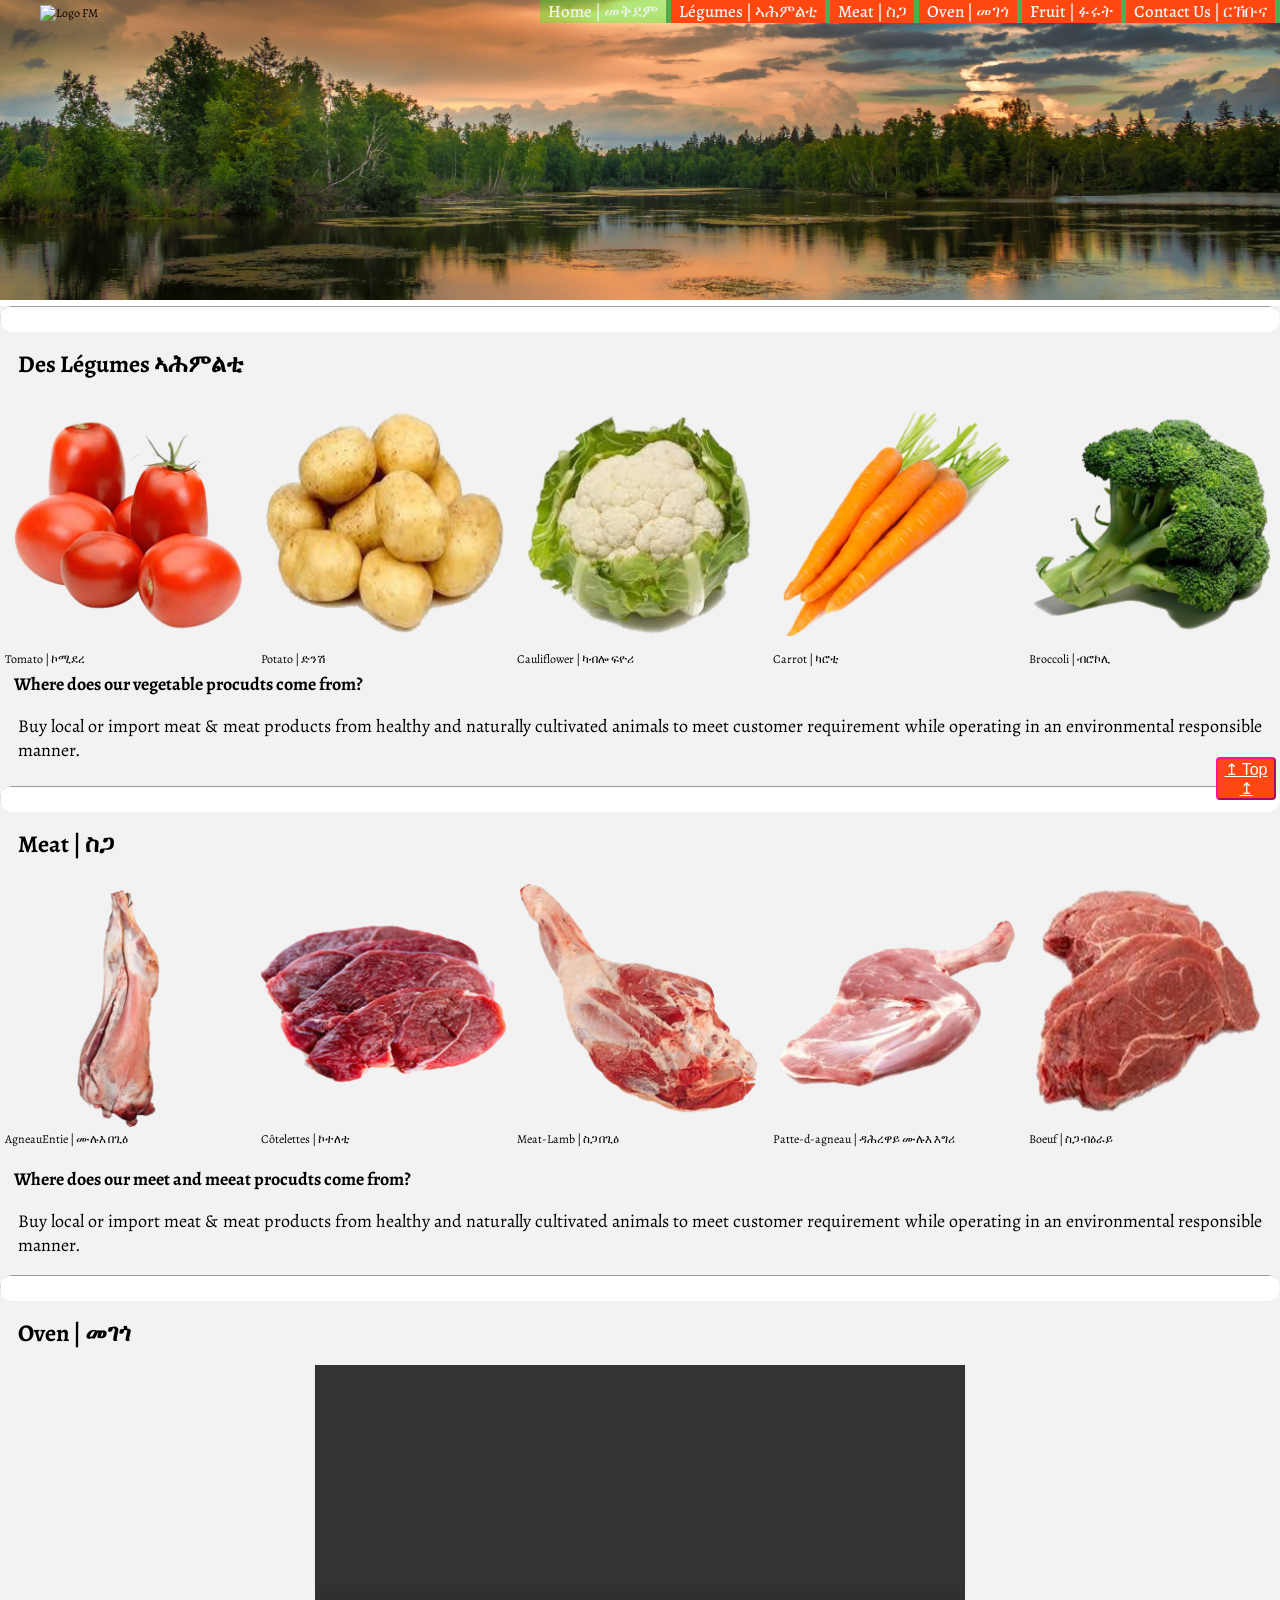
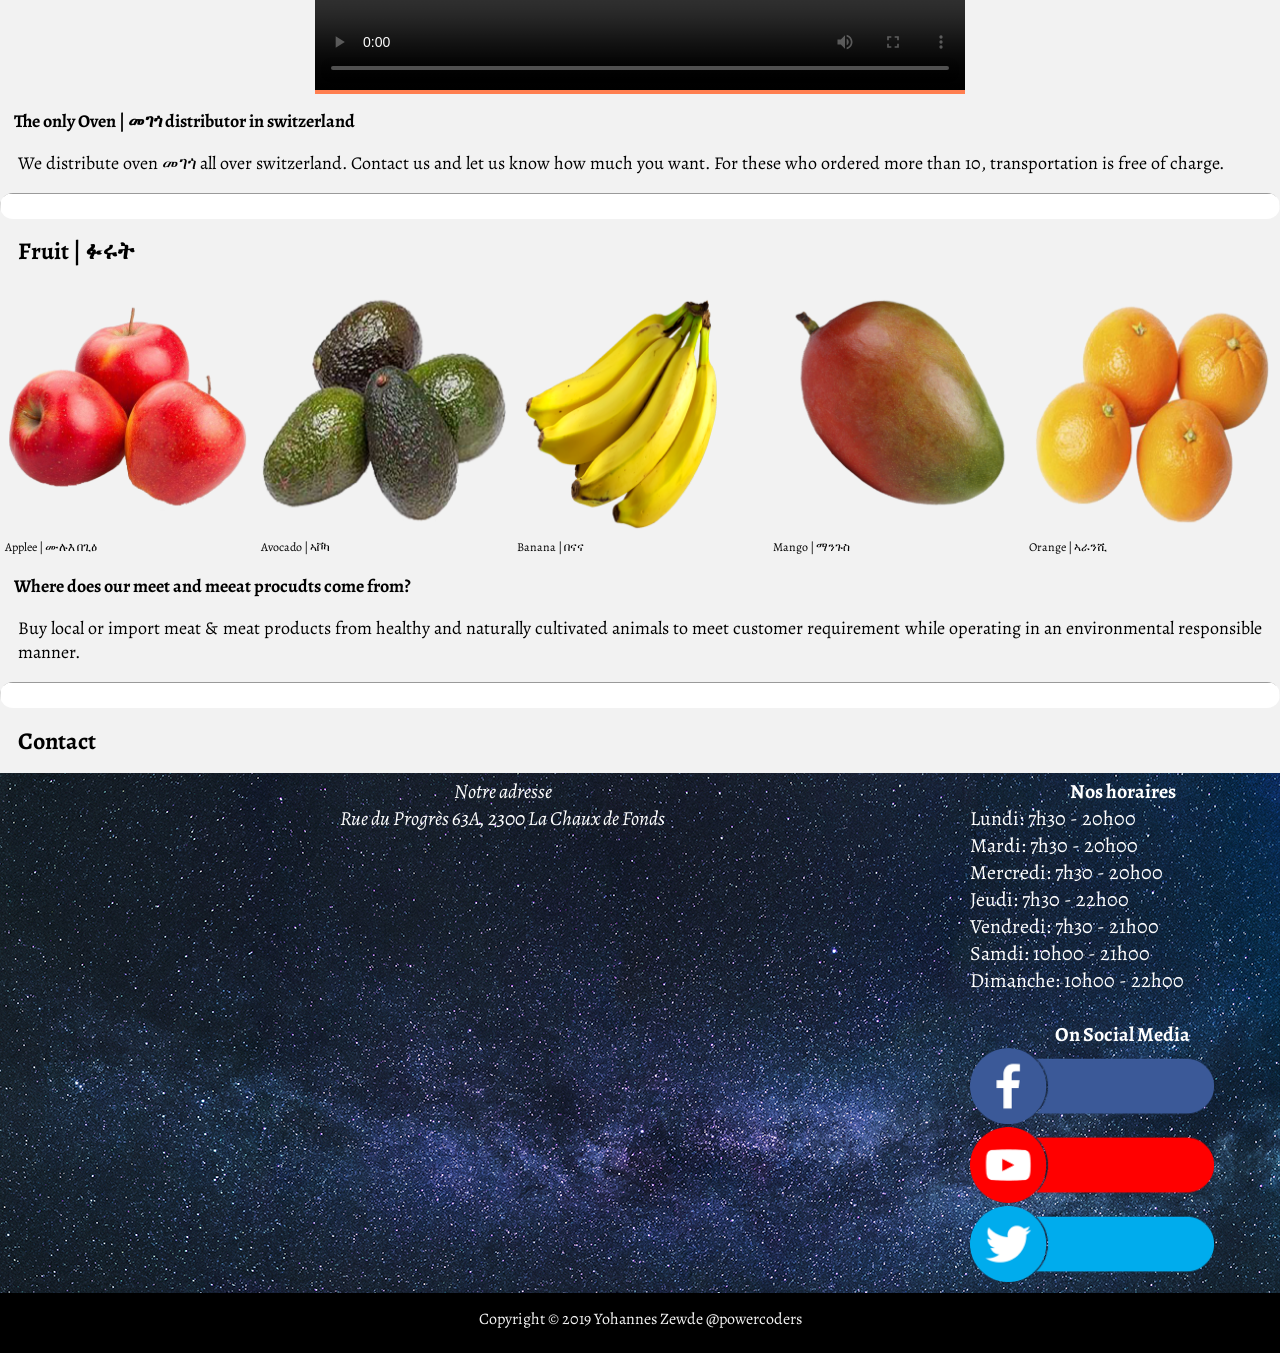
==== index.html @ ab92b8e8 "Initial commit" ====
<!DOCTYPE html>
<html lang="en">

<head>
  <meta charset="UTF-8">
  <meta name="viewport" content="width=device-width, initial-scale=1.0">
  
  <link rel="apple-touch-icon" sizes="180x180" href="favicons/apple-touch-icon.png">
  <link rel="icon" type="image/png" sizes="32x32" href="favicons/favicon-32x32.png">
  <link rel="icon" type="image/png" sizes="16x16" href="favicons/favicon-16x16.png">
  <link rel="manifest" href="favicons/site.webmanifest">
  <link rel="mask-icon" href="favicons/safari-pinned-tab.svg" color="#5bbad5">
  <link rel="shortcut icon" href="favicons/favicon.ico">
  <meta name="msapplication-TileColor" content="#2d89ef">
  <meta name="msapplication-config" content="favicons/browserconfig.xml">
  <meta name="theme-color" content="#ffffff">
  
  <link href="https://fonts.googleapis.com/css?family=Alegreya:400,400i,900,900i&display=swap" rel="stylesheet">
  <meta name="viewport" content="width=device-width, initial-scale=1">
  <link rel="stylesheet" href="style.css">
  <title>Family Supermarket</title>
</head>

<body>
    <header>
      <Menu class="topnav" style="margin-top: 0px;">
        <!-- logo goes here -->
        <img src="logo/fsm-logo_5x5.png" alt="Logo FM" style="padding-top: 5px; padding-right: 100px;">
        <!-- Menu goes here -->
        <a href="#Contact">Contact Us | ርኸቡና</a>
        <a href="#Fruit">Fruit | ፉሩት</a>
        <a href="#Oven">Oven | መገጎ</a>
        <a href="#Meat">Meat | ስጋ</a>
        <a href="#DesLegumes">Légumes | ኣሕምልቲ</a>
        <a href="#" style="background-color:hsla(120,100%,50%,0.3);">Home | መቅደም</a>
      </Menu>
    </header>

    <main>
     <!-- first row goes here  -->
        <a name="DesLegumes"><hr></a>
        <h1>Des Légumes ኣሕምልቲ</h1>
        <div class="row_img">
          <div class="column_img">
            <img src="images/Row 1/Tomato.png" alt="Tomato" style="width:100%">
            <imgcaption>Tomato | ኮሚደረ</imgcaption>
          </div>
          <div class="column_img">
            <img src="images/Row 1/Potato.png" alt="Potato" style="width:100%">
            <imgcaption>Potato | ድንሽ</imgcaption>
          </div>
          <div class="column_img">
            <img src="images/Row 1/Cauliflower.png" alt="Cauliflower" style="width:100%">
            <imgcaption>Cauliflower | ካብሎ ፍዮሪ</imgcaption>
          </div>
          <div class="column_img">
            <img src="images/Row 1/Carrot.png" alt="Carrot" style="width:100%">
            <imgcaption>Carrot | ካሮቲ</imgcaption>
          </div>
          <div class="column_img">
            <img src="images/Row 1/Broccoli.png" alt="Broccoli" style="width:100%">
            <imgcaption>Broccoli | ብሮኮሊ </imgcaption>
          </div>
          <h2>Where does our vegetable procudts come from?</h2>
          <p>
            Buy local or import meat & meat products from healthy and naturally cultivated animals to meet customer
            requirement while operating in an environmental responsible manner.
          </p>
        </div>


        <a name="Meat"><hr></a>
        <h1> Meat | ስጋ</h1>
        <div class="row_img">
          <div class="column_img" style="border-image: 30 round">
            <img src="images/Row2/AgneauEntier.png" alt="AgneauEntier" style="width:100%">
            <imgcaption>AgneauEntie | ሙሉእ በጊዕ</imgcaption>
          </div>
          <div class="column_img">
            <img src="images/Row2/Côtelettes d'agneau.png" alt="Côtelettes" style="width:100%">
            <imgcaption>Côtelettes | ኮተለቲ</imgcaption>
          </div>
          <div class="column_img">
            <img src="images/Row2/Meat-Lamb.png" alt="Meat-Lamb" style="width:100%">
            <imgcaption>Meat-Lamb | ስጋ በጊዕ</imgcaption>
          </div>
          <div class="column_img">
            <img src="images/Row2/Patte-d-agneau.png" alt="Patte-d-agneau" style="width:100%">
            <imgcaption style="text-align: center">Patte-d-agneau | ዳሕረዋይ ሙሉእ እግሪ</imgcaption>
          </div>
          <div class="column_img">
            <img src="images/Row2/Viande de boeuf.png" alt="Viande de boeuf" style="width:100%">
            <imgcaption>Boeuf | ስጋ ብዕራይ</imgcaption>
          </div>
        </div>
        <h2>Where does our meet and meeat procudts come from?</h2>
        <p>
          Buy local or import meat & meat products from healthy and naturally cultivated animals to 
          meet customer requirement while operating in an environmental responsible manner.
        </p>
        <a name="Oven"><hr></a>
<!-- New Row for Oven -->
        <h1> Oven | መገጎ</h1>
        <div class="row_img, center" style="background-color: coral">
          <video controls="controls" style="width: 100%">
            <source src="family-supermarket-1.mp4" type="video/mp4">
            Your browser does not support HTML5 video.
          </video>
        </div>
        <h2>The only Oven | መገጎ distributor in switzerland</h2>
        <p>
          We distribute oven መገጎ all over switzerland. Contact us and let us know how much you want. 
          For these who ordered more than 10, transportation is free of charge.
        </p>
  


    <!-- this is a third row-->

    <a name="Fruit"><hr></a>
    <h1> Fruit | ፉሩት</h1>
    <div class="row_img">
      <div class="column_img" style="border-image: 30 round">
        <img src="images/Fruit/Apple.png" alt="AgneauEntier" style="width:100%">
        <imgcaption>Applee | ሙሉእ በጊዕ</imgcaption>
      </div>
      <div class="column_img">
        <img src="images/Fruit/Avocado.png" alt="Côtelettes" style="width:100%">
        <imgcaption>Avocado | ኣቮካ</imgcaption>
      </div>
      <div class="column_img">
        <img src="images/Fruit/Banana.png" alt="Meat-Lamb" style="width:100%">
        <imgcaption>Banana | በናና</imgcaption>
      </div>
      <div class="column_img">
        <img src="images/Fruit/Mango.png" alt="Patte-d-agneau" style="width:100%">
        <imgcaption>Mango | ማንጉስ</imgcaption>
      </div>
      <div class="column_img">
        <img src="images/Fruit/Orange.png" alt="Viande de boeuf" style="width:100%">
        <imgcaption>Orange | ኣራንሺ</imgcaption>
      </div>
    </div>
    <h2>Where does our meet and meeat procudts come from?</h2>
    <p>
      Buy local or import meat & meat products from healthy and naturally cultivated animals to 
      meet customer requirement while operating in an environmental responsible manner.
    </p>


    <!-- this is a third row  -->

    <!-- CONTACT-->
    

    <a name="Contact"><hr></a>
    <h1>Contact</h1>
    <footer class="row_footer">
        <div class="column_footer_1">
          <address style="font-size: 20px">
            <center style="padding-right: 100px;">Notre adresse <br>
              Rue du Progrès 63A, 2300 La Chaux de Fonds<br><br>
            </center>
          </address>
          <iframe width="80%" height="370px" id="gmap_canvas"
            src="https://maps.google.com/maps?q=Rue%20du%20Progr%C3%A8s%2063A%2C%202300%20La%20Chaux%20de%20Fonds&t=&z=19&ie=UTF8&iwloc=&output=embed"
            frameborder="0" scrolling="no" marginheight="0" marginwidth="0">
          </iframe>      
        </div>
        <div class="column_footer_2">
          <time><b><center>Nos horaires</center></b></time>
          <time>Lundi: 7h30 - 20h00</time><br>
          <time>Mardi: 7h30 - 20h00</time><br>
          <time>Mercredi: 7h30 - 20h00</time><br>
          <time>Jeudi: 7h30 - 22h00</time><br>
          <time>Vendredi: 7h30 - 21h00</time><br>
          <time>Samdi: 10h00 - 21h00</time><br>
          <time>Dimanche: 10h00 - 22h00</time><br>
          <time></time><br>
          <time><b><center>On Social Media</center></b></time>
          <div class="socialMedia">
            <a href=""><img src="Icons/facebook.png" alt="Facebook" class="image" style="width:80%"></a><br>
          </div>
          <div class="socialMedia">
            <a href=""><img src="Icons/youtube.png" alt="Youtube" class="image" style="width:80%"></a><br>
          </div>
          <div class="socialMedia">
            <a href=""><img src="Icons/twitter.png" alt="Twitter" class="image" style="width:80%"></a><br>
          </div> 
        </div>
<!-- Just note
Mega menu 
How can a custemer edit a text /or ornot image/ but not the div? or the design?
-->


    </footer>

  </main>
  <div class="copyright">
    <div>Copyright &copy; 2019 Yohannes Zewde @powercoders</div>        
  </div>
  <button id="myBtn"><a href="#top" style="color: white">&#8613; Top &#8613;</a></button>
</body>

</html>
---- style.css ----
body {
  font-family: 'Alegreya', Helvetica, sans-serif;
	font-size: 12px;
	color: #000000;
	background-color: #ffffff;
	background-position: center top;

  margin: auto;
  width: 100%;
  height: 100%;
}
  /*header starts here*/ 
h1, h2 {
  margin-left: .75em;
}
p {
    font-size: 1.5em;
    margin-bottom: 1em;
    text-align: justify;
    margin-left: 1em;
    margin-right: 1em;
   }
header {
    background-image: url("images/DesLegumes/atmospheric-background-beautiful-531872.jpg");
    min-height: 300px;
    background-position: center;
    background-repeat: no-repeat;
    background-size: cover;
    position: relative;
    width: 100%;

  }

  .topnav a {
    float: right;
    display: block;
    color: #f2f2f2;
    text-align: center;
    padding: 0px 8px;
    text-decoration: none;
    font-size: 17px;
    font-weight: 500;
    border-right: 1px solid #4CAF50;
    border-width: 5px;
    background-color: hsl(14, 100%, 53%);
    overflow: hidden;
  }
  
  .topnav a:hover {
    background-color: #4CAF50;
    color: black;
  }
  


  
   /*header ends here*/ 

  /*main starts here*/ 

main {
  width: 1280px;
  margin: 0px;
  background-color: #f2f2f2;
  border-width: 5px;
  border-color: beige;
  padding:0 0px;
  display: block;
  padding:auto;
  margin:auto;
  left: 5;
  }
  * {
    box-sizing: border-box;
  }
  
  .column_img {
    float: left;
    width: 20%;
    padding: 5px;
  }
  
  /* Clearfix (clear floats) */


  .center { 
    margin: 0 auto; 
    width: 650px; 
  }


hr {
  border-bottom: 25px solid #fff;
  border-radius: 25px;
}


  /*main ends here*/ 
   /*Footer starts here*/

footer {
  background-image: url("images/DesLegumes/astro-astronomy-background.jpg");
  font-size: .7em;
  left: auto;
  height: 520px;
  margin: auto;
  text-align: justify;
  color: white;
  /* color: greenyellow; */
  }

  time{
    font-size: 20px;
  } 
  .row_img::after {
    content: "";
    clear: both;
    display: table;
    
  }
  .column_footer_1 {
    float: left;
    width: 75%;
    padding: 5px;
    padding-left: 150px;
  }
  .column_footer_2 {
    float: left;
    width: 25%;
    padding: 5px;
    padding-left: 10px;
  }

  /* Clearfix (clear floats) */
  .row_footer::after {
    content: "";
    clear: both;
    display: table;
  }
  /* copyright lower black strech 100%*/
.copyright {
    bottom: 0;
    height:60px;
    background-color:black ;
    position: relative;
    width: 100%;
    color:whitesmoke; 
    font-size: 16px; 
    display: flex;
    justify-content: center;
    padding-top: 15px;
} 

/*Floating Back-To-Top Button*/
#myBtn {
  position: fixed;
  bottom: 100px;
  float: right;
  right: 5%;
  left: 95%;
  max-width: 60px;
  width: 100%;
  font-size: 16px;
  border-color: rgb(255, 20, 147);
  background-color: rgb(255, 71, 20);
  padding: .5px;
  border-radius: 4px;

}
/*On Hover Color Change*/
#myBtn:hover {
  background-color: #7dbbf1;
}




/* .middle {
  transition: .5s ease;
  opacity: 0;
  position: absolute;
  top: 50%;
  left: 50%;
  transform: translate(-50%, -50%);
  -ms-transform: translate(-50%, -50%);
  text-align: center;
} */

.socialMedia:hover .image {
  opacity: 0.5;
}

/* .socialMedia:hover .middle {
  opacity: 1;
} */

/* .text {
  background-color: #4CAF50;
  color: white;
  font-size: 12px;
  padding: 16px 32px;
} */





        /* The @media screen is not yet clear for me and I need to learn* */
        
        /* @media screen and (max-width: 900px) {
          .topnav a:not(:first-child) {display: none;}
          .topnav a.icon {
            float: right;
            display: block;
          }
        }
        
        @media screen and (max-width: 400px) {
          .topnav.responsive {position: relative;}
          .topnav.responsive .icon {
            position: absolute;
            right: 0;
            top: 0;
          }
      
        }  */
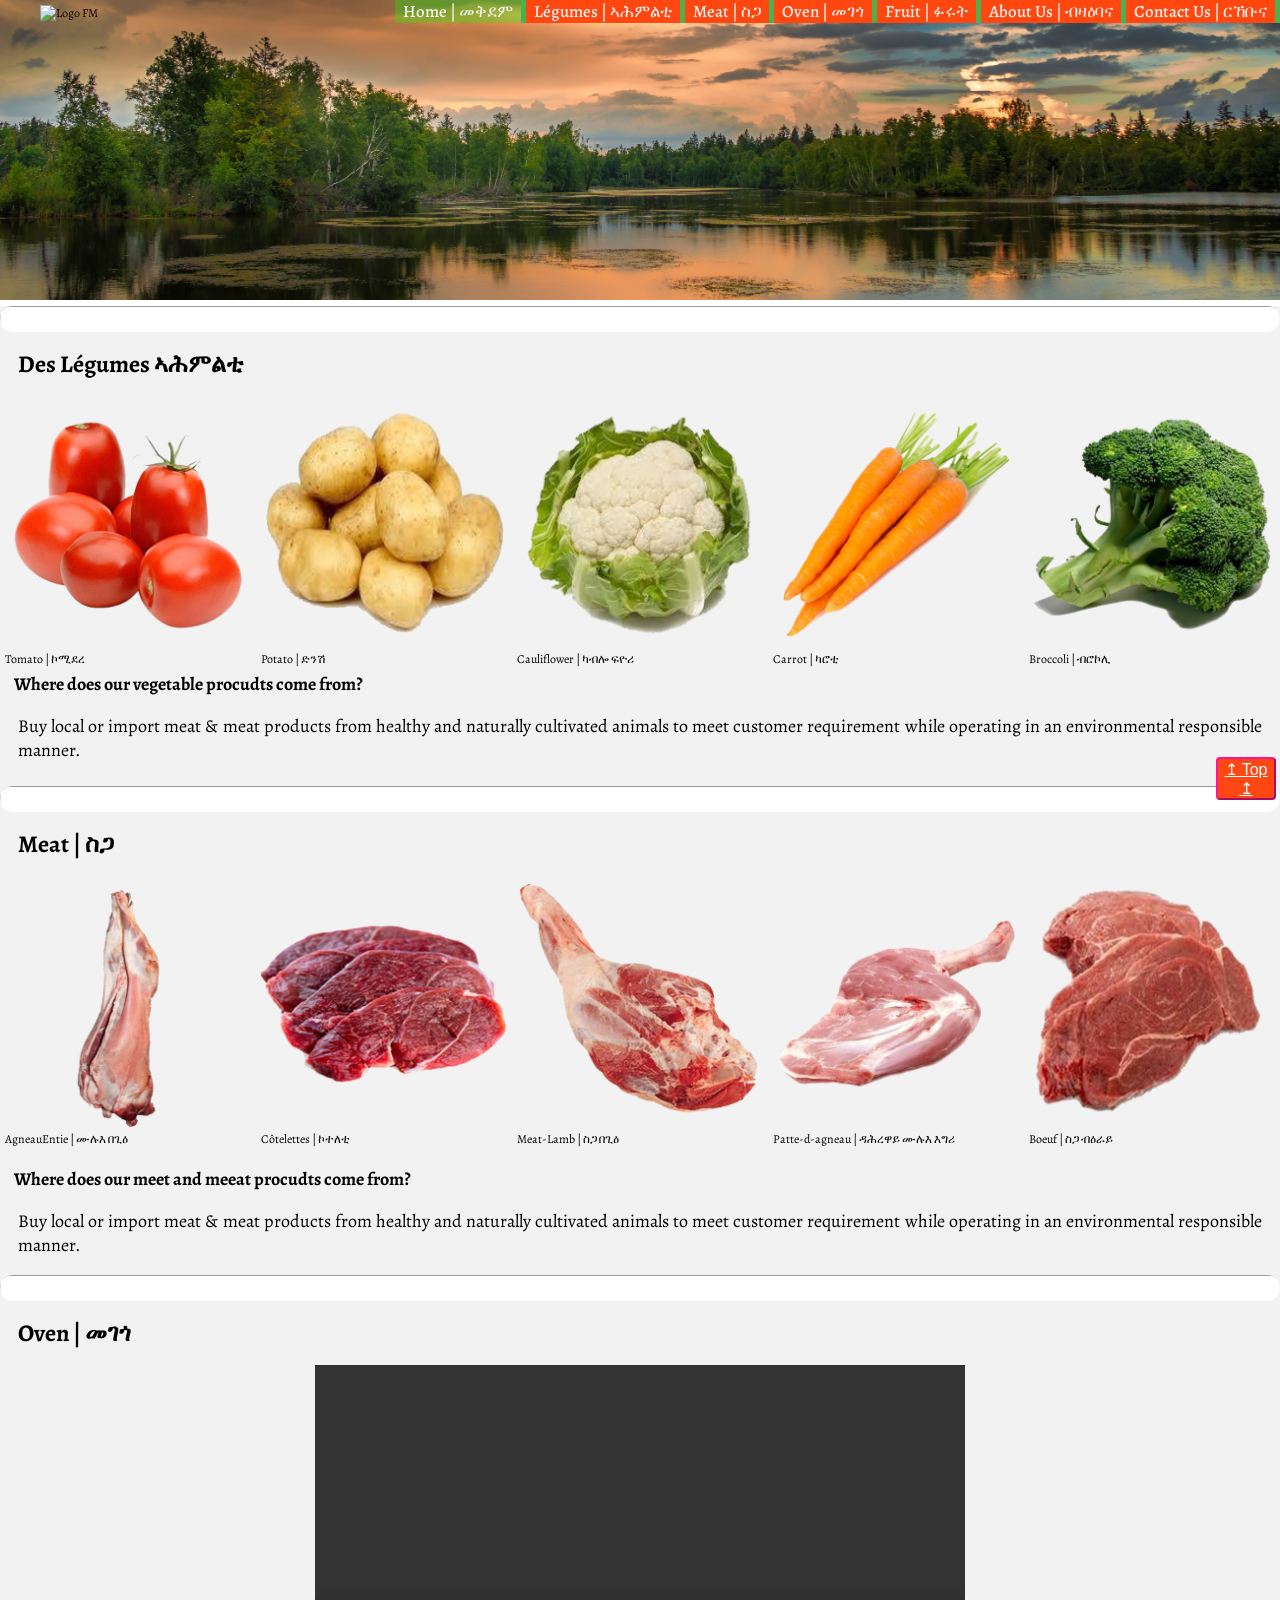
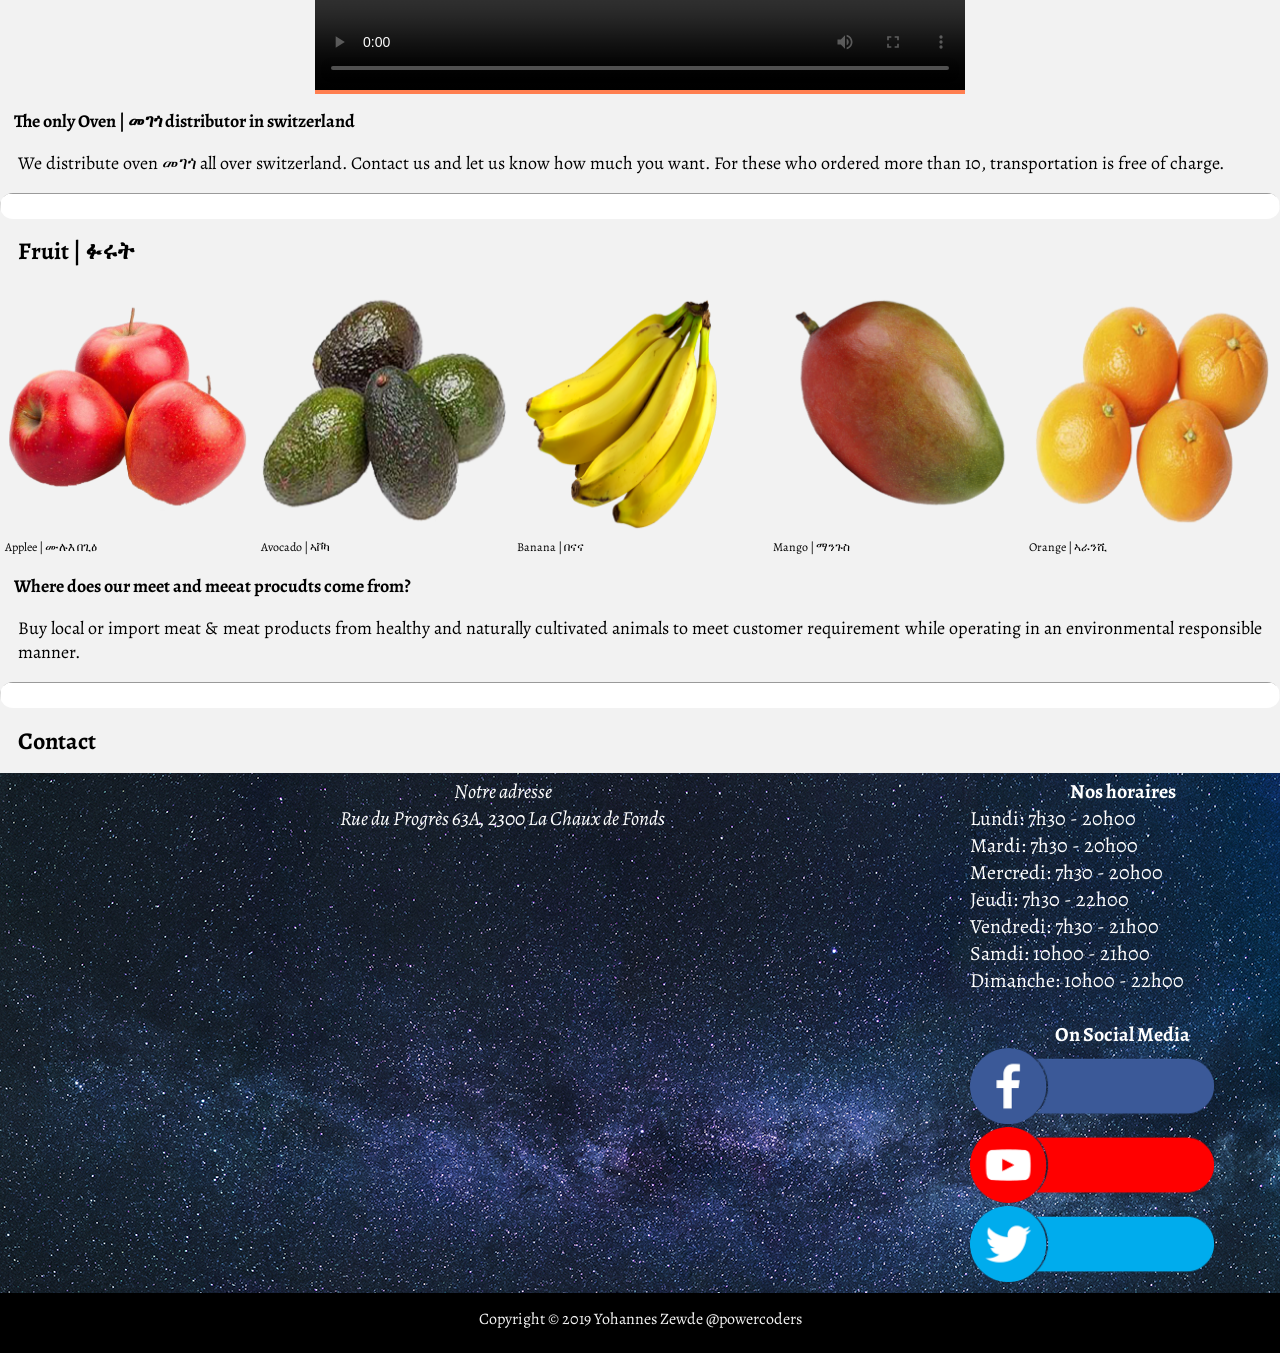
==== commit d8a1d140: "add menu" ====
--- a/index.html
+++ b/index.html
@@ -28,6 +28,7 @@
         <img src="logo/fsm-logo_5x5.png" alt="Logo FM" style="padding-top: 5px; padding-right: 100px;">
         <!-- Menu goes here -->
         <a href="#Contact">Contact Us | ርኸቡና</a>
+        <a href="#About">About Us | ብዛዕባና</a>
         <a href="#Fruit">Fruit | ፉሩት</a>
         <a href="#Oven">Oven | መገጎ</a>
         <a href="#Meat">Meat | ስጋ</a>
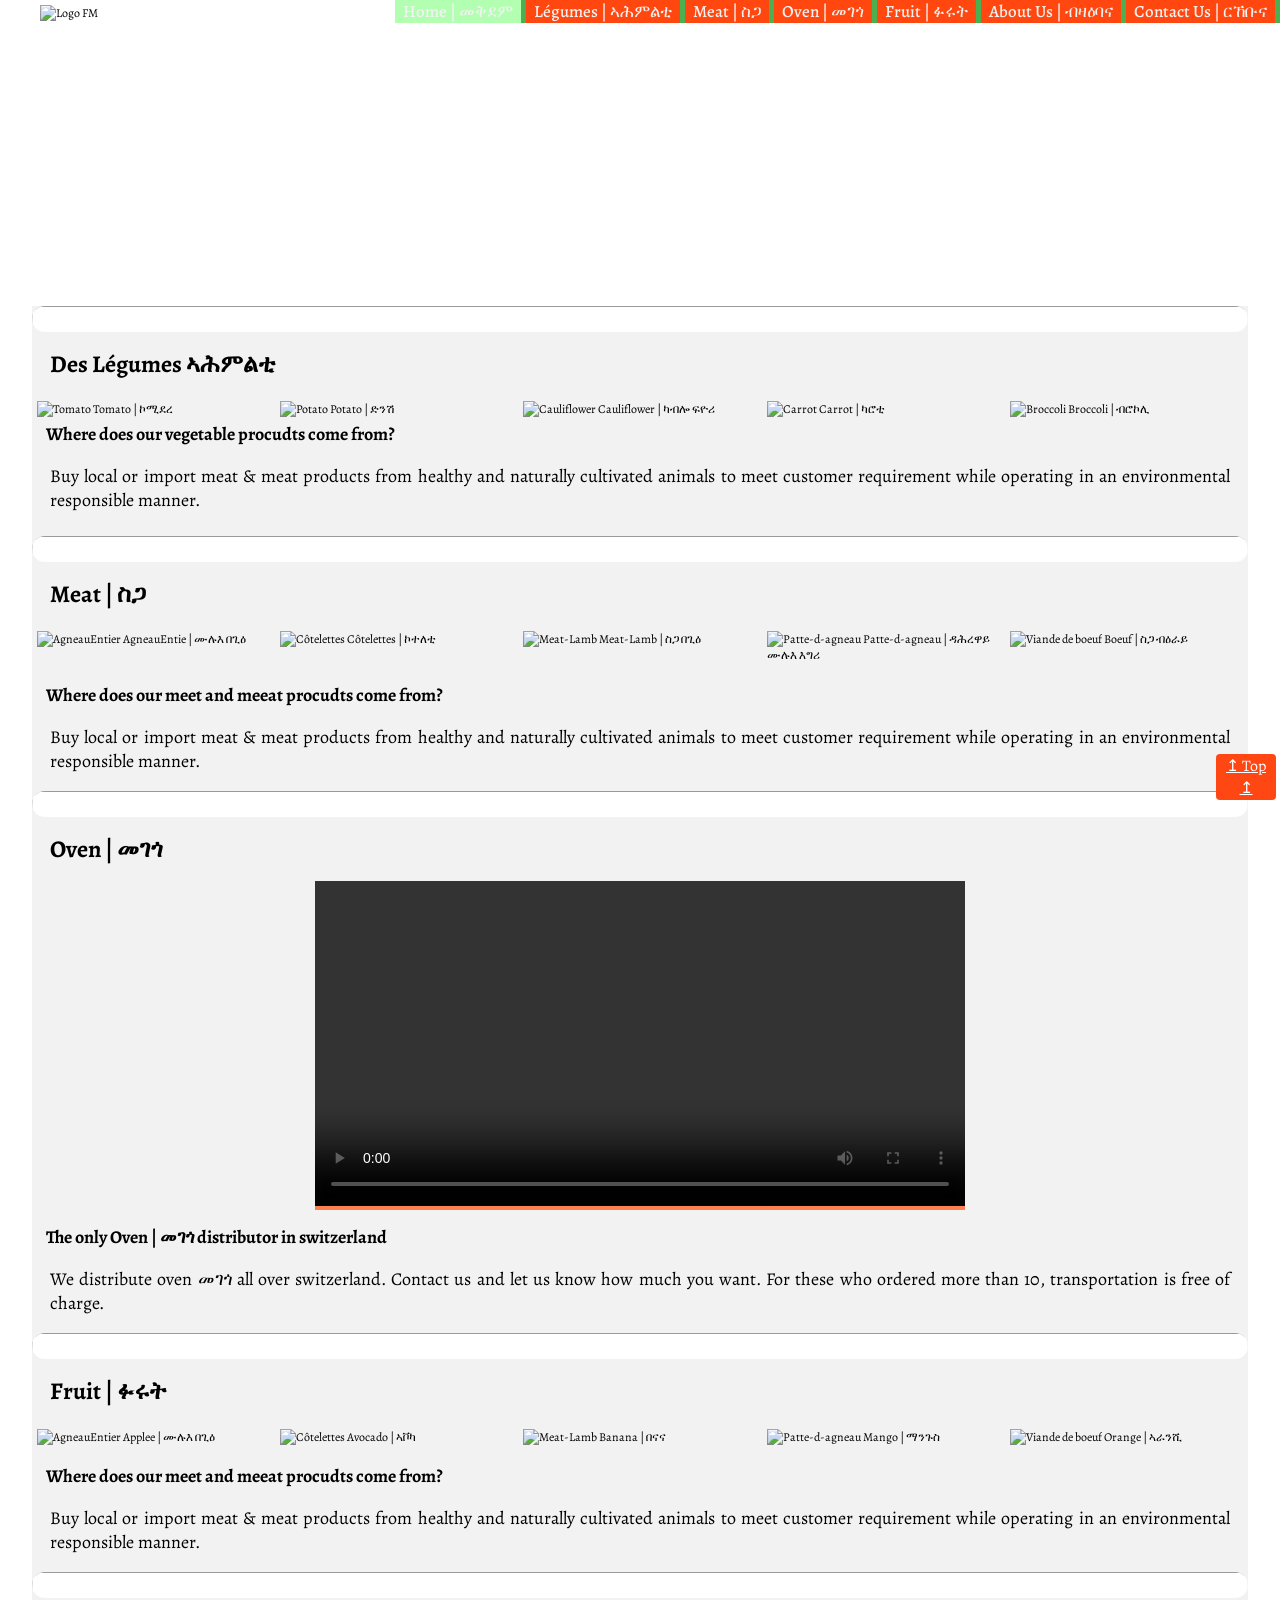
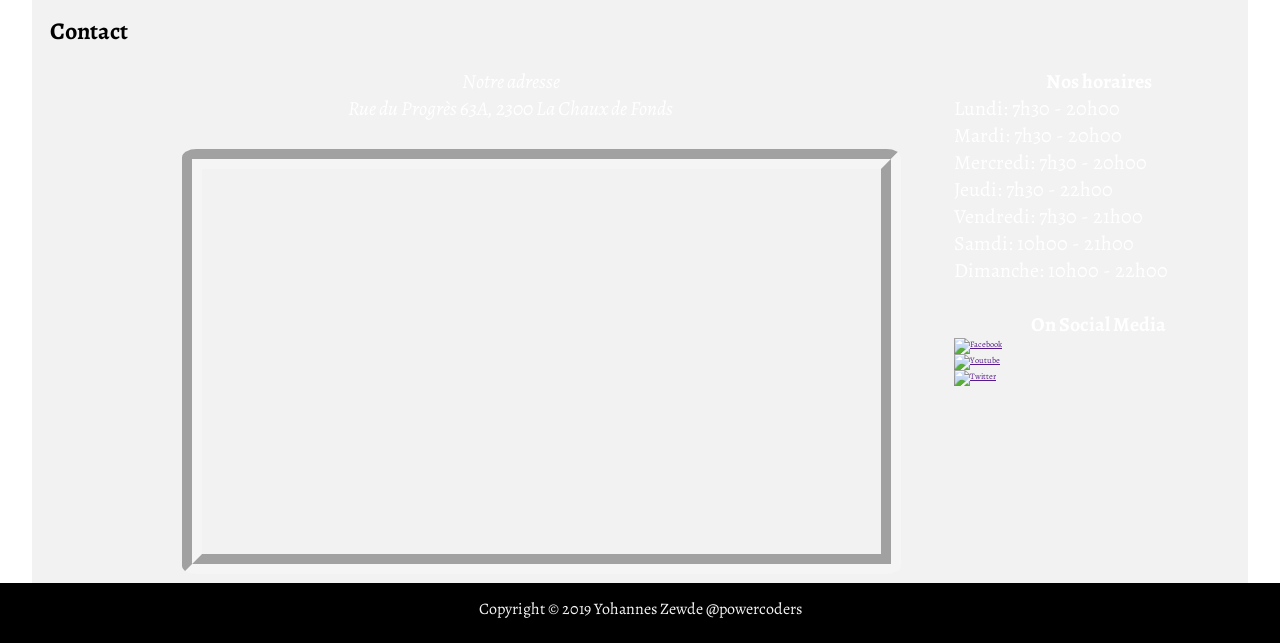
==== commit bec83ee9: "I have re-arranged the tolders and I have deleted" ====
--- a/index.html
+++ b/index.html
@@ -25,8 +25,8 @@
     <header>
       <Menu class="topnav" style="margin-top: 0px;">
         <!-- logo goes here -->
-        <img src="logo/fsm-logo_5x5.png" alt="Logo FM" style="padding-top: 5px; padding-right: 100px;">
-        <!-- Menu goes here -->
+        <img src="assets/logo/fsm-logo_5x5.png" alt="Logo FM" style="padding-top: 5px; padding-right: 100px;">
+        <!-- Menu starts here -->
         <a href="#Contact">Contact Us | ርኸቡና</a>
         <a href="#About">About Us | ብዛዕባና</a>
         <a href="#Fruit">Fruit | ፉሩት</a>
@@ -43,23 +43,23 @@
         <h1>Des Légumes ኣሕምልቲ</h1>
         <div class="row_img">
           <div class="column_img">
-            <img src="images/Row 1/Tomato.png" alt="Tomato" style="width:100%">
+            <img src="assets/images/Row 1/Tomato.png" alt="Tomato" style="width:100%">
             <imgcaption>Tomato | ኮሚደረ</imgcaption>
           </div>
           <div class="column_img">
-            <img src="images/Row 1/Potato.png" alt="Potato" style="width:100%">
+            <img src="assets/images/Row 1/Potato.png" alt="Potato" style="width:100%">
             <imgcaption>Potato | ድንሽ</imgcaption>
           </div>
           <div class="column_img">
-            <img src="images/Row 1/Cauliflower.png" alt="Cauliflower" style="width:100%">
+            <img src="assets/images/Row 1/Cauliflower.png" alt="Cauliflower" style="width:100%">
             <imgcaption>Cauliflower | ካብሎ ፍዮሪ</imgcaption>
           </div>
           <div class="column_img">
-            <img src="images/Row 1/Carrot.png" alt="Carrot" style="width:100%">
+            <img src="assets/images/Row 1/Carrot.png" alt="Carrot" style="width:100%">
             <imgcaption>Carrot | ካሮቲ</imgcaption>
           </div>
           <div class="column_img">
-            <img src="images/Row 1/Broccoli.png" alt="Broccoli" style="width:100%">
+            <img src="assets/images/Row 1/Broccoli.png" alt="Broccoli" style="width:100%">
             <imgcaption>Broccoli | ብሮኮሊ </imgcaption>
           </div>
           <h2>Where does our vegetable procudts come from?</h2>
@@ -74,23 +74,23 @@
         <h1> Meat | ስጋ</h1>
         <div class="row_img">
           <div class="column_img" style="border-image: 30 round">
-            <img src="images/Row2/AgneauEntier.png" alt="AgneauEntier" style="width:100%">
+            <img src="assets/images/Row2/AgneauEntier.png" alt="AgneauEntier" style="width:100%">
             <imgcaption>AgneauEntie | ሙሉእ በጊዕ</imgcaption>
           </div>
           <div class="column_img">
-            <img src="images/Row2/Côtelettes d'agneau.png" alt="Côtelettes" style="width:100%">
+            <img src="assets/images/Row2/Côtelettes d'agneau.png" alt="Côtelettes" style="width:100%">
             <imgcaption>Côtelettes | ኮተለቲ</imgcaption>
           </div>
           <div class="column_img">
-            <img src="images/Row2/Meat-Lamb.png" alt="Meat-Lamb" style="width:100%">
+            <img src="assets/images/Row2/Meat-Lamb.png" alt="Meat-Lamb" style="width:100%">
             <imgcaption>Meat-Lamb | ስጋ በጊዕ</imgcaption>
           </div>
           <div class="column_img">
-            <img src="images/Row2/Patte-d-agneau.png" alt="Patte-d-agneau" style="width:100%">
+            <img src="assets/images/Row2/Patte-d-agneau.png" alt="Patte-d-agneau" style="width:100%">
             <imgcaption style="text-align: center">Patte-d-agneau | ዳሕረዋይ ሙሉእ እግሪ</imgcaption>
           </div>
           <div class="column_img">
-            <img src="images/Row2/Viande de boeuf.png" alt="Viande de boeuf" style="width:100%">
+            <img src="assets/images/Row2/Viande de boeuf.png" alt="Viande de boeuf" style="width:100%">
             <imgcaption>Boeuf | ስጋ ብዕራይ</imgcaption>
           </div>
         </div>
@@ -104,7 +104,7 @@
         <h1> Oven | መገጎ</h1>
         <div class="row_img, center" style="background-color: coral">
           <video controls="controls" style="width: 100%">
-            <source src="family-supermarket-1.mp4" type="video/mp4">
+            <source src="assets/images/family-supermarket.mp4" type="video/mp4">
             Your browser does not support HTML5 video.
           </video>
         </div>
@@ -122,23 +122,23 @@
     <h1> Fruit | ፉሩት</h1>
     <div class="row_img">
       <div class="column_img" style="border-image: 30 round">
-        <img src="images/Fruit/Apple.png" alt="AgneauEntier" style="width:100%">
+        <img src="assets/images/Fruit/Apple.png" alt="AgneauEntier" style="width:100%">
         <imgcaption>Applee | ሙሉእ በጊዕ</imgcaption>
       </div>
       <div class="column_img">
-        <img src="images/Fruit/Avocado.png" alt="Côtelettes" style="width:100%">
+        <img src="assets/images/Fruit/Avocado.png" alt="Côtelettes" style="width:100%">
         <imgcaption>Avocado | ኣቮካ</imgcaption>
       </div>
       <div class="column_img">
-        <img src="images/Fruit/Banana.png" alt="Meat-Lamb" style="width:100%">
+        <img src="assets/images/Fruit/Banana.png" alt="Meat-Lamb" style="width:100%">
         <imgcaption>Banana | በናና</imgcaption>
       </div>
       <div class="column_img">
-        <img src="images/Fruit/Mango.png" alt="Patte-d-agneau" style="width:100%">
+        <img src="assets/images/Fruit/Mango.png" alt="Patte-d-agneau" style="width:100%">
         <imgcaption>Mango | ማንጉስ</imgcaption>
       </div>
       <div class="column_img">
-        <img src="images/Fruit/Orange.png" alt="Viande de boeuf" style="width:100%">
+        <img src="assets/images/Fruit/Orange.png" alt="Viande de boeuf" style="width:100%">
         <imgcaption>Orange | ኣራንሺ</imgcaption>
       </div>
     </div>
@@ -163,10 +163,14 @@
               Rue du Progrès 63A, 2300 La Chaux de Fonds<br><br>
             </center>
           </address>
-          <iframe width="80%" height="370px" id="gmap_canvas"
-            src="https://maps.google.com/maps?q=Rue%20du%20Progr%C3%A8s%2063A%2C%202300%20La%20Chaux%20de%20Fonds&t=&z=19&ie=UTF8&iwloc=&output=embed"
-            frameborder="0" scrolling="no" marginheight="0" marginwidth="0">
-          </iframe>      
+
+          
+          <iframe src="https://www.google.com/maps/embed?pb=!1m18!1m12!1m3!1d714.1630714212852!2d6.8225395504361535!3d47.102371397729996!2m3!1f0!2f0!3f0!3m2!1i1024!2i768!4f13.1!3m3!1m2!1s0x478dfb38eef9ff85%3A0x37e77407c7866de6!2sRue%20du%20Progr%C3%A8s%2063A%2C%202300%20La%20Chaux-de-Fonds!5e1!3m2!1sen!2sch!4v1571693759428!5m2!1sen!2sch" 
+          width="95%" height="425" frameborder="50" style="border:20px solid whitesmoke; border-style: groove; border-radius: 2%" allowfullscreen="">
+          </iframe>
+
+
+
         </div>
         <div class="column_footer_2">
           <time><b><center>Nos horaires</center></b></time>
@@ -180,13 +184,20 @@
           <time></time><br>
           <time><b><center>On Social Media</center></b></time>
           <div class="socialMedia">
-            <a href=""><img src="Icons/facebook.png" alt="Facebook" class="image" style="width:80%"></a><br>
+            <a href=""title="Facebook">
+              <img src="assets/Icons/facebook.png" alt="Facebook" class="image" style="width:70%"></a><br>
           </div>
           <div class="socialMedia">
-            <a href=""><img src="Icons/youtube.png" alt="Youtube" class="image" style="width:80%"></a><br>
+            
+            <a href=""title="Youtube">
+              <img src="assets/Icons/youtube.png" alt="Youtube" class="image" style="width:70%">
+            </a><br>
+
           </div>
           <div class="socialMedia">
-            <a href=""><img src="Icons/twitter.png" alt="Twitter" class="image" style="width:80%"></a><br>
+            <a href=""title="Twitter">
+              <img src="assets/Icons/twitter.png" alt="Twitter" class="image" style="width:70%">
+            </a><br>
           </div> 
         </div>
 <!-- Just note
--- a/style.css
+++ b/style.css
@@ -21,7 +21,7 @@
     margin-right: 1em;
    }
 header {
-    background-image: url("images/DesLegumes/atmospheric-background-beautiful-531872.jpg");
+    background-image: url("assets/images/DesLegumes/atmospheric-background-beautiful-531872.jpg");
     min-height: 300px;
     background-position: center;
     background-repeat: no-repeat;
@@ -59,7 +59,7 @@
   /*main starts here*/ 
 
 main {
-  width: 1280px;
+  width: 95%;
   margin: 0px;
   background-color: #f2f2f2;
   border-width: 5px;
@@ -99,7 +99,7 @@
    /*Footer starts here*/
 
 footer {
-  background-image: url("images/DesLegumes/astro-astronomy-background.jpg");
+  background-image: url("assets/images/DesLegumes/astro-astronomy-background_1.jpg");
   font-size: .7em;
   left: auto;
   height: 520px;
@@ -151,7 +151,7 @@
     padding-top: 15px;
 } 
 
-/*Floating Back-To-Top Button*/
+/*Floating Back-To-Top "Go HOME" Button*/
 #myBtn {
   position: fixed;
   bottom: 100px;
@@ -163,13 +163,20 @@
   font-size: 16px;
   border-color: rgb(255, 20, 147);
   background-color: rgb(255, 71, 20);
-  padding: .5px;
+  padding: .5em, 1em;
   border-radius: 4px;
-
-}
-/*On Hover Color Change*/
+  border: 0;
+	font-family: inherit;
+	font-weight: inherit;
+	cursor: pointer;
+	transition: background .3s ease, color .5s ease, border-raduis .3s ease;
+
+}
+/*On Hover Color Change and radius changes*/
 #myBtn:hover {
   background-color: #7dbbf1;
+	color: #fff;
+	border-radius: .5em;
 }
 
 
@@ -190,16 +197,7 @@
   opacity: 0.5;
 }
 
-/* .socialMedia:hover .middle {
-  opacity: 1;
-} */
-
-/* .text {
-  background-color: #4CAF50;
-  color: white;
-  font-size: 12px;
-  padding: 16px 32px;
-} */
+
 
 
 
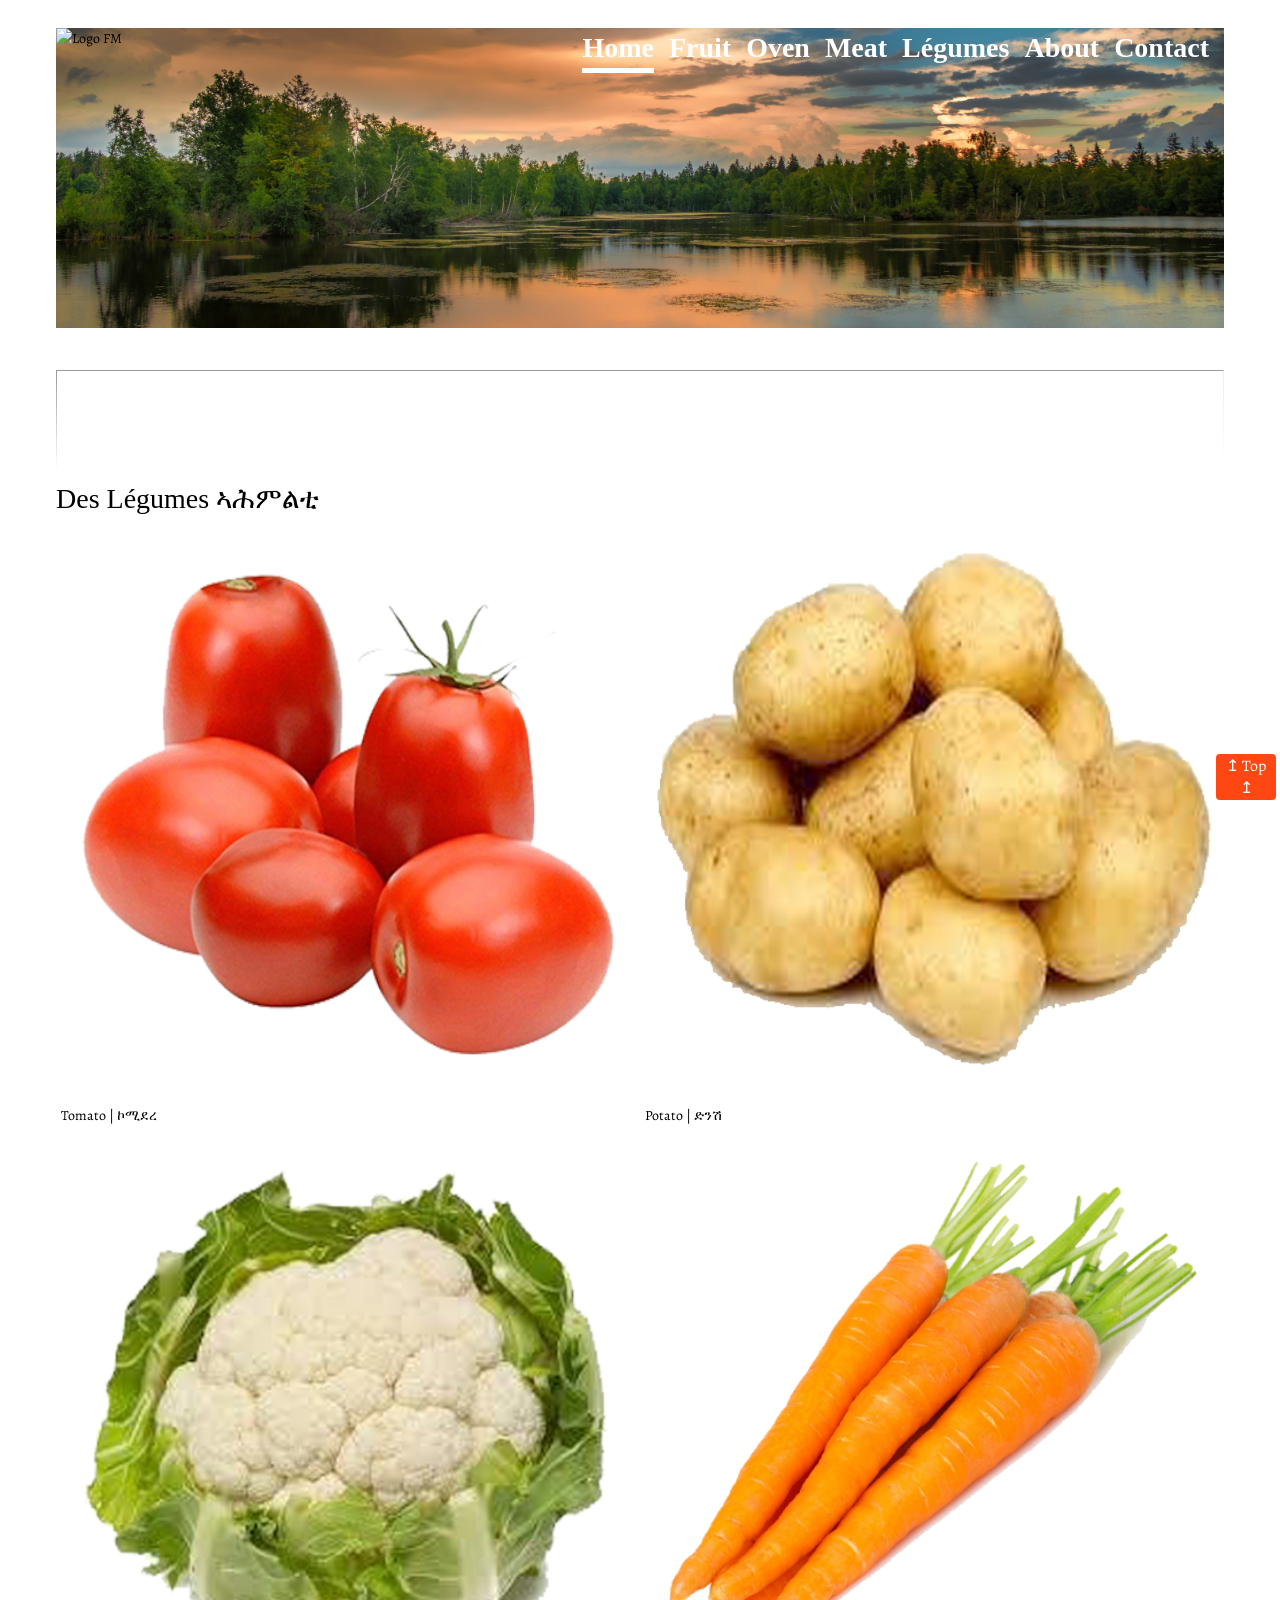
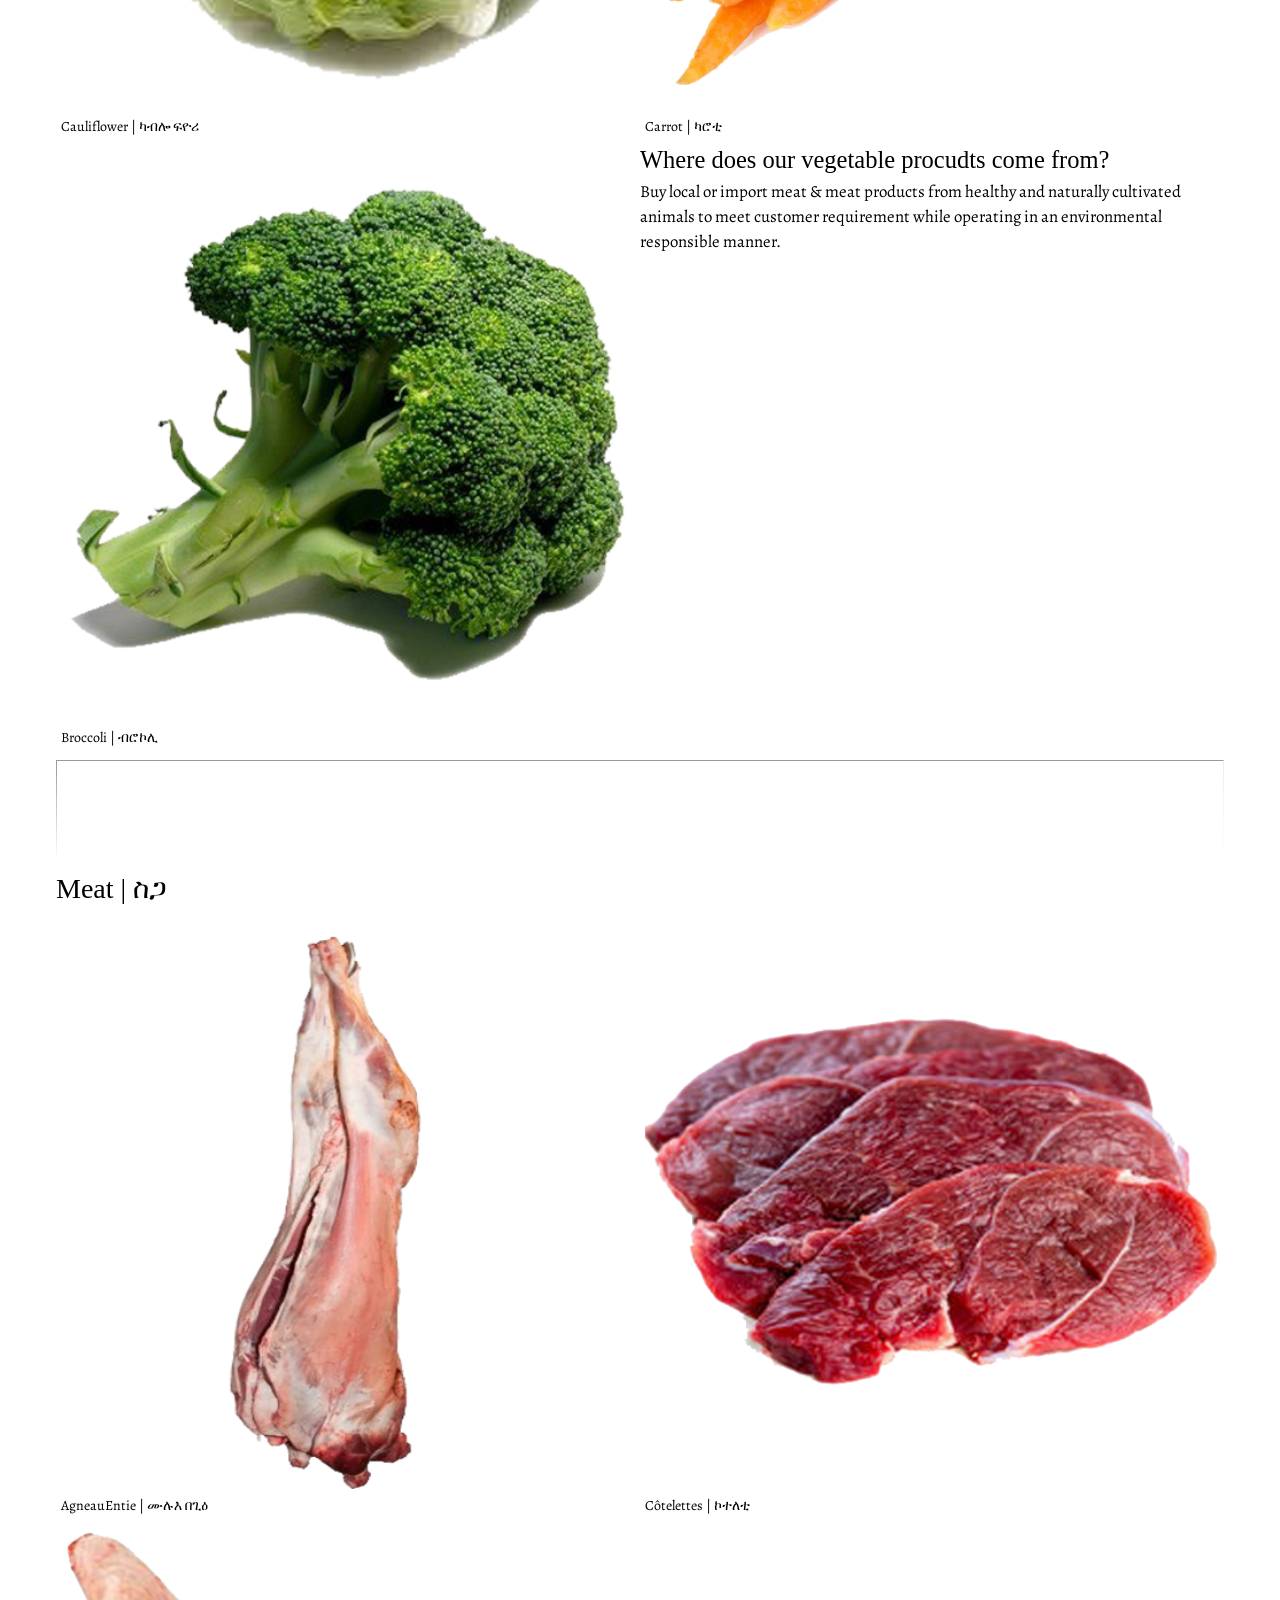
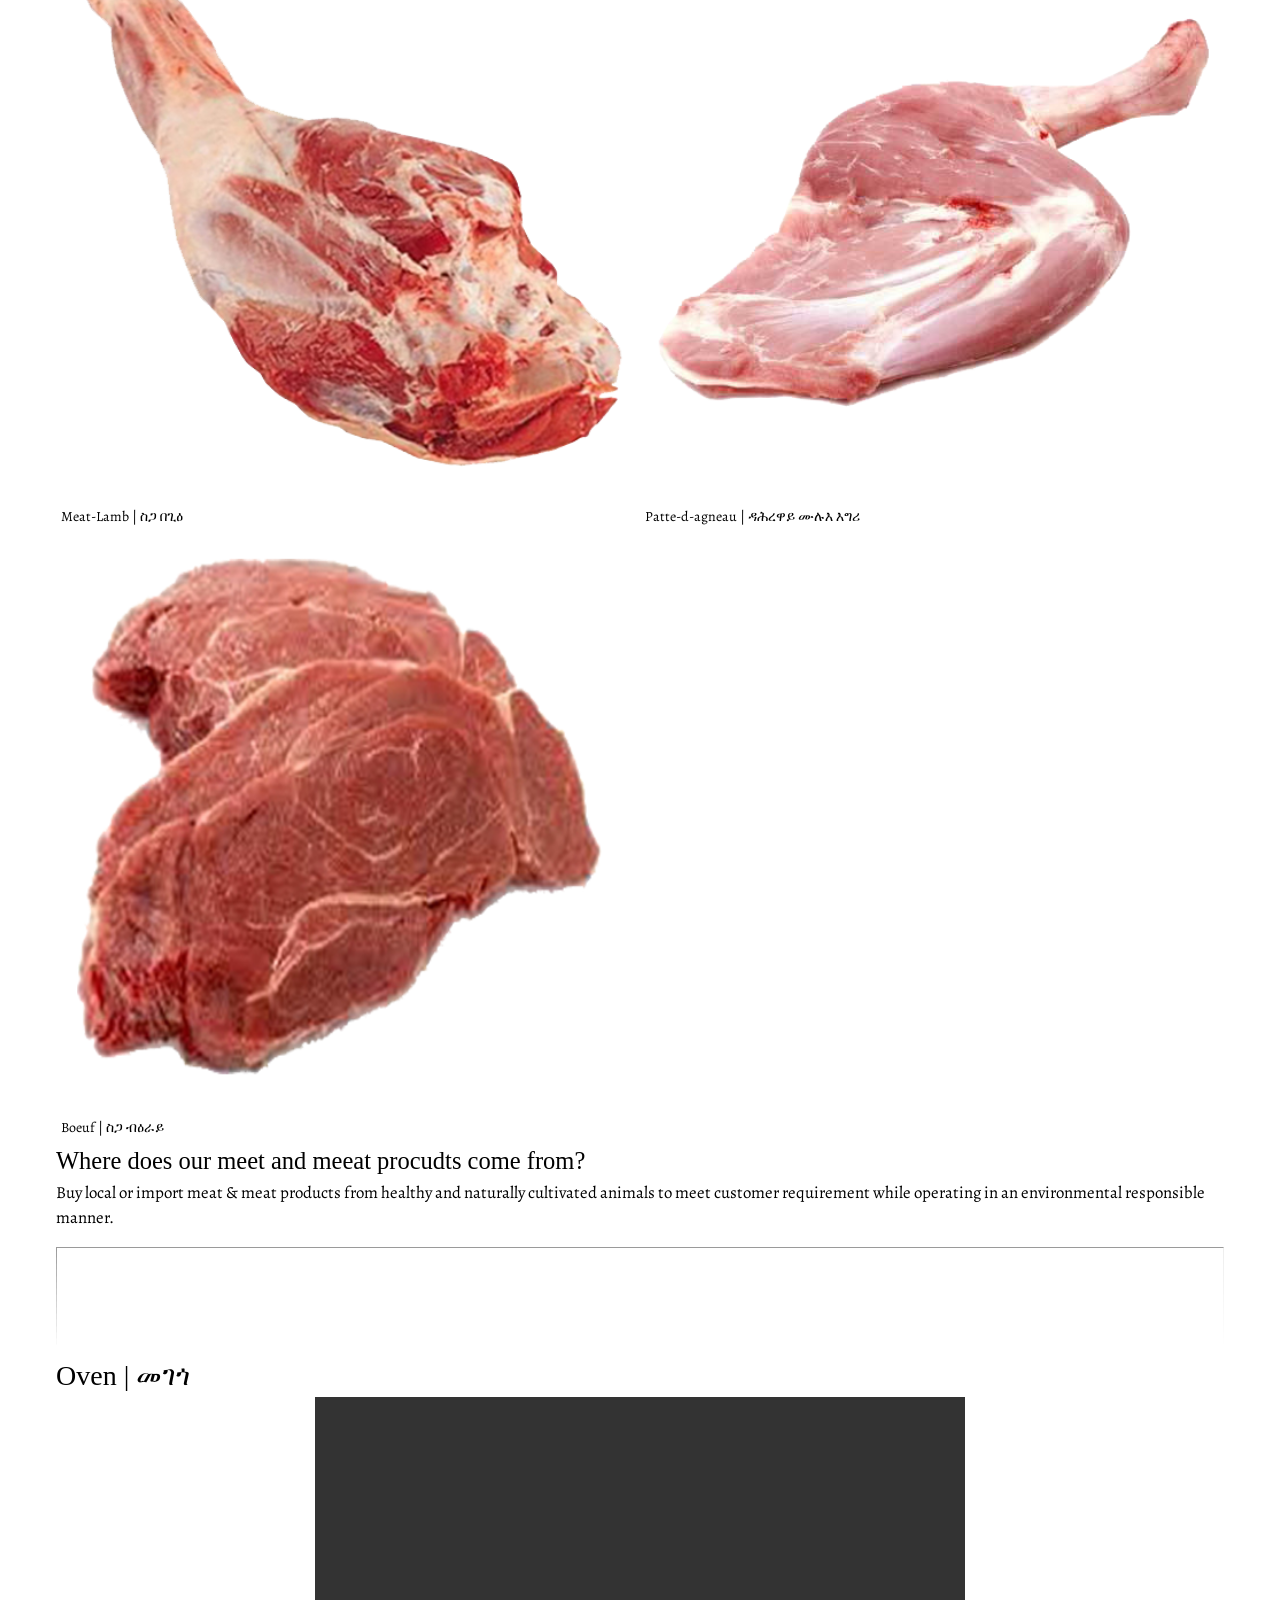
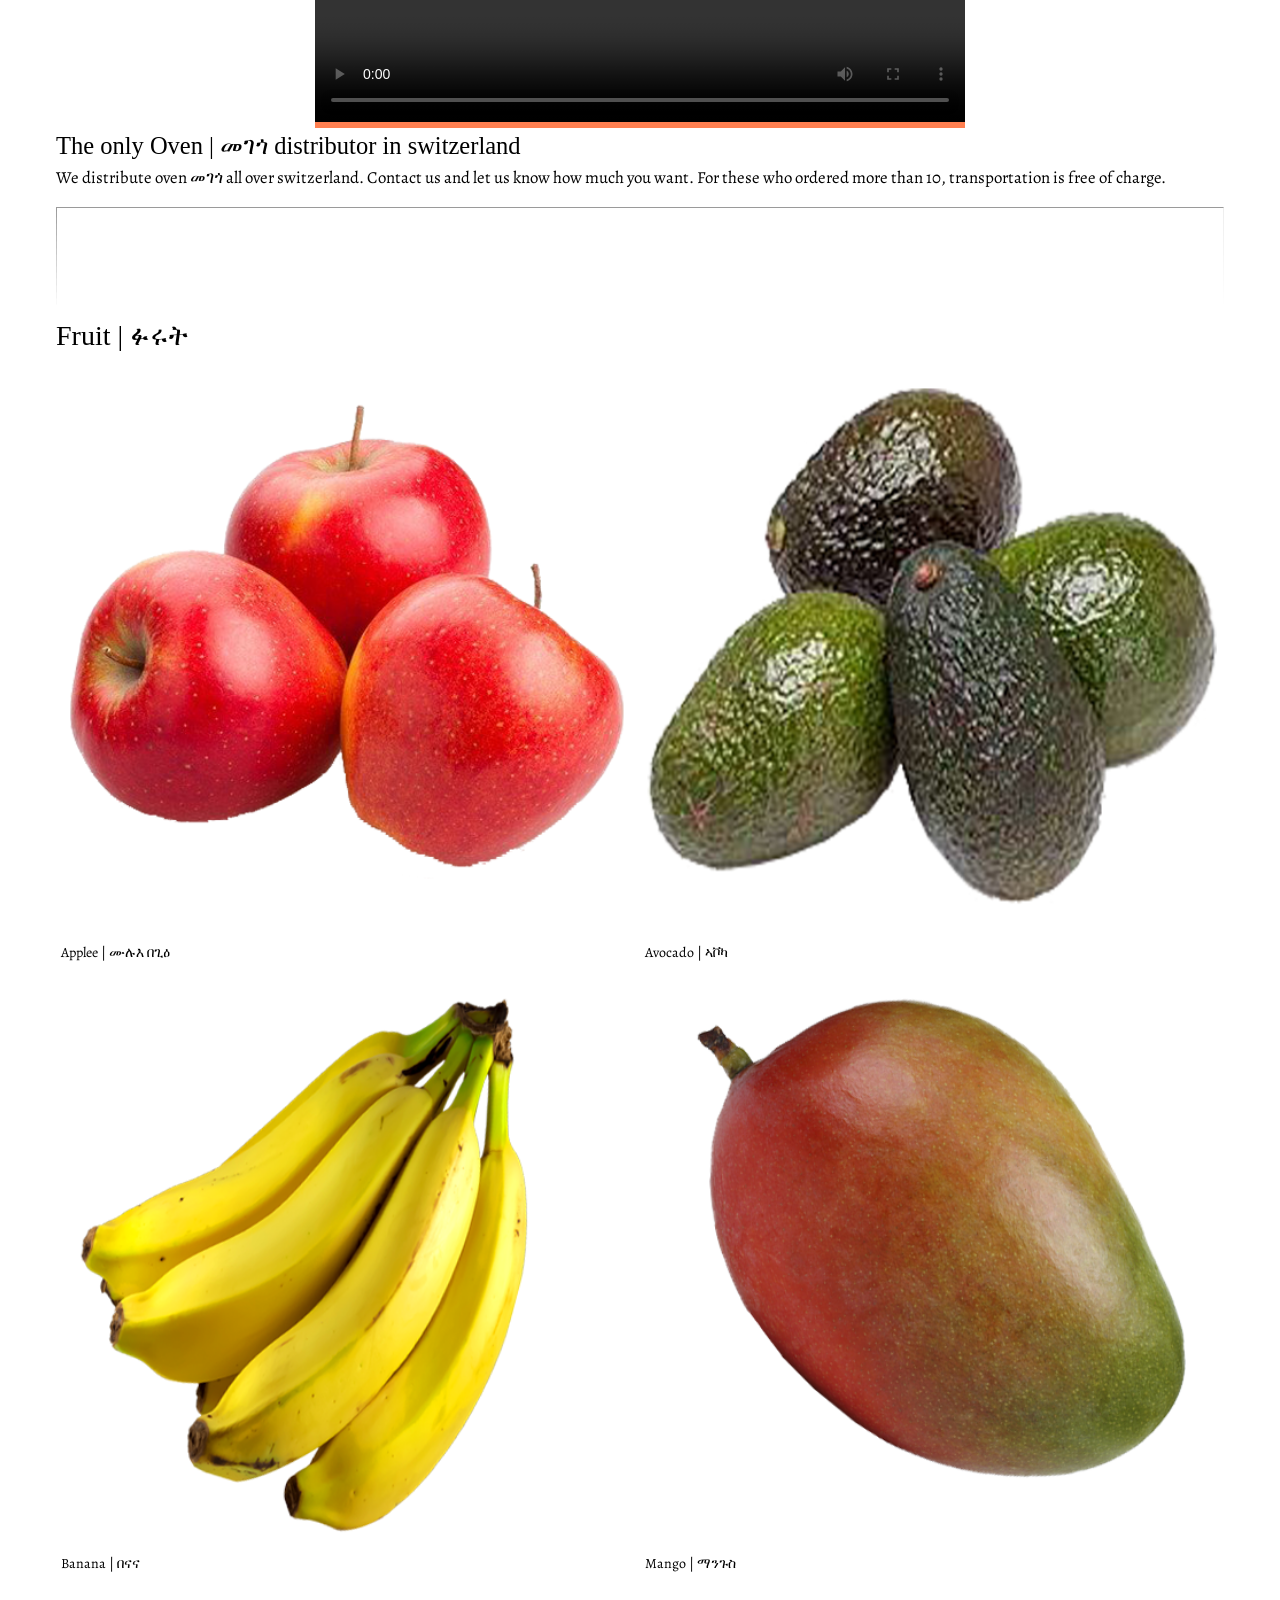
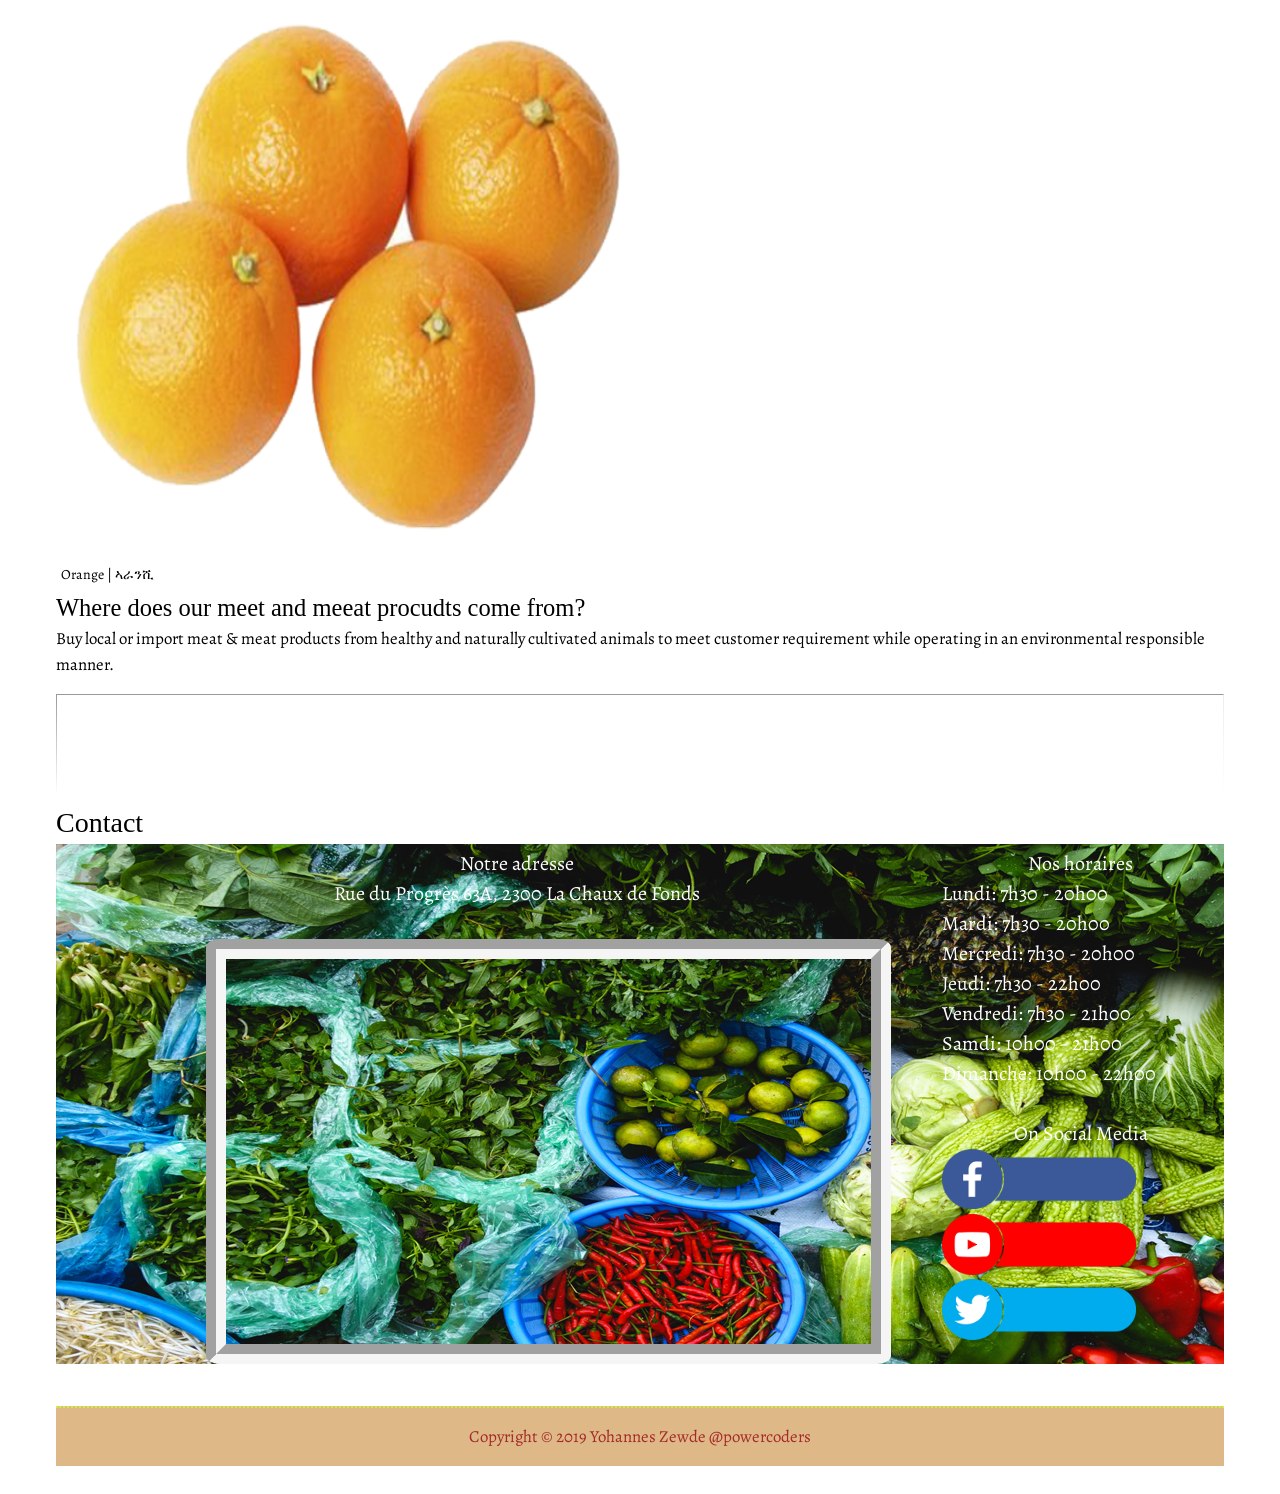
==== commit e20c476c: "new image folders are added, new html files are created and index.html is completely modified" ====
--- a/index.html
+++ b/index.html
@@ -23,17 +23,17 @@
 
 <body>
     <header>
-      <Menu class="topnav" style="margin-top: 0px;">
-        <!-- logo goes here -->
-        <img src="assets/logo/fsm-logo_5x5.png" alt="Logo FM" style="padding-top: 5px; padding-right: 100px;">
+      <!-- logo goes here -->
+      <img class="logo-figure" src="assets/logo/fsm-logo_5x5.png" alt="Logo FM">
+      <Menu class="menu">
         <!-- Menu starts here -->
-        <a href="#Contact">Contact Us | ርኸቡና</a>
-        <a href="#About">About Us | ብዛዕባና</a>
-        <a href="#Fruit">Fruit | ፉሩት</a>
-        <a href="#Oven">Oven | መገጎ</a>
-        <a href="#Meat">Meat | ስጋ</a>
-        <a href="#DesLegumes">Légumes | ኣሕምልቲ</a>
-        <a href="#" style="background-color:hsla(120,100%,50%,0.3);">Home | መቅደም</a>
+        <a class="menu-item active"  href="index.html">Home</a>
+        <a class="menu-item"  href="fruit.html">Fruit </a>
+        <a class="menu-item"  href="oven.html">Oven </a>
+        <a class="menu-item"  href="meat.html">Meat </a>
+        <a class="menu-item"  href="legume.html">Légumes </a>
+        <a class="menu-item"  href="about.html">About </a>
+        <a class="menu-item" href="contact.html">Contact </a>
       </Menu>
     </header>
 
@@ -156,6 +156,7 @@
 
     <a name="Contact"><hr></a>
     <h1>Contact</h1>
+    
     <footer class="row_footer">
         <div class="column_footer_1">
           <address style="font-size: 20px">
--- a/style.css
+++ b/style.css
@@ -1,82 +1,129 @@
+/* RESET
+************************************************************/
+/*#region*/
+a,abbr,acronym,address,applet,article,aside,audio,b,big,blockquote,body,canvas,caption,center,cite,code,dd,del,details,dfn,div,dl,dt,em,embed,fieldset,figcaption,figure,footer,form,h1,h2,h3,h4,h5,h6,header,hgroup,html,i,iframe,img,ins,kbd,label,legend,li,mark,menu,nav,object,ol,output,p,pre,q,ruby,s,samp,section,small,span,strike,strong,sub,summary,sup,table,tbody,td,tfoot,th,thead,time,tr,tt,u,ul,var,video{margin:0;padding:0;border:0;font:inherit;vertical-align:baseline}article,aside,details,figcaption,figure,footer,header,hgroup,menu,nav,section{display:block}body{line-height:1}ol,ul{list-style:none}blockquote,q{quotes:none}blockquote:after,blockquote:before,q:after,q:before{content:'';content:none}table{border-collapse:collapse;border-spacing:0}
+html{-webkit-box-sizing:border-box; -moz-box-sizing:border-box; box-sizing:border-box;}*, *:before, *:after{box-sizing:inherit;}a{text-decoration:none;outline:none;color:inherit;}input:focus{outline:none;}
+
+html {
+  box-sizing: border-box;
+}
+/*#endregion*/
+
+/* FORMATAGE BASE
+************************************************************/
+/*ROOT FONT SIZE - rem*/
+html {
+  font-size: 14px; /*10px*/
+}
+
+/*BODY*/
 body {
+  font-size: 1em; /*14px*/
   font-family: 'Alegreya', Helvetica, sans-serif;
-	font-size: 12px;
-	color: #000000;
-	background-color: #ffffff;
-	background-position: center top;
-
-  margin: auto;
-  width: 100%;
-  height: 100%;
-}
-  /*header starts here*/ 
-h1, h2 {
-  margin-left: .75em;
-}
+  line-height: 1.5;
+}
+  /*TITLES*/ 
+  h1, h2, h3 {
+    font-family: "Roboto Slab", serif;
+}
+h1 {
+  font-size:2em; /* 18px*/
+}
+h2 {
+  font-size:1.75em; /* 21px*/
+}
+h3 {
+  font-size:1.5em; /* 16.8‬px*/
+}
+/*PARAGRAPHES*/
 p {
-    font-size: 1.5em;
-    margin-bottom: 1em;
-    text-align: justify;
-    margin-left: 1em;
-    margin-right: 1em;
-   }
+  font-size:1.2em; /* 16.8‬px*/
+  margin-bottom: 1em; /*18px*/
+}
+
+/* CLASSES EN COMMUN
+************************************************************/
+/*ici toutes les classes réutilisables*/
+
+
+/* LAYOUT
+************************************************************/
+/* BODY
+-------------------------------------*/
+body {
+  margin: 40px;
+}
+
+/* HEADER
+-------------------------------------*/
+/*HEADER*/
 header {
     background-image: url("assets/images/DesLegumes/atmospheric-background-beautiful-531872.jpg");
-    min-height: 300px;
     background-position: center;
     background-repeat: no-repeat;
     background-size: cover;
+    align-items: center;
+    padding-bottom: 1em;
+    min-height: 300px;
     position: relative;
     width: 100%;
 
   }
 
-  .topnav a {
-    float: right;
-    display: block;
-    color: #f2f2f2;
-    text-align: center;
-    padding: 0px 8px;
-    text-decoration: none;
-    font-size: 17px;
-    font-weight: 500;
-    border-right: 1px solid #4CAF50;
-    border-width: 5px;
-    background-color: hsl(14, 100%, 53%);
-    overflow: hidden;
-  }
-  
-  .topnav a:hover {
-    background-color: #4CAF50;
-    color: black;
-  }
-  
-
-
-  
-   /*header ends here*/ 
-
-  /*main starts here*/ 
+/*LOGO FIGURE*/
+.logo-figure {
+  display: right;
+  width: 3em;
+  height: auto;
+}
+
+.menu {
+  float: right;
+  color: white;
+  display: flex;
+  text-decoration: none;
+  font-size: 2em;
+  font-weight: 700;
+
+  font-family: BirchStd;
+  line-height: 40px;
+  text-align: center;
+}
+.menu a {
+  color: white;
+  margin-right: 15px;
+  transition: color .4s ease;
+}
+.menu a:hover,
+.menu .active {
+  font-weight: 700;
+  border-bottom: solid 5px white; 
+ 
+}
+.menu .active:after {
+  content: "";
+  display: block;
+  height: 0;
+}
+
+
+/* CONTENU
+-------------------------------------*/
+/*MAIN - max 80% de large, centrer horizontalement*/
+
 
 main {
-  width: 95%;
-  margin: 0px;
-  background-color: #f2f2f2;
-  border-width: 5px;
-  border-color: beige;
-  padding:0 0px;
-  display: block;
-  padding:auto;
-  margin:auto;
-  left: 5;
+  width: 100%;
+  margin: 3em 0;
   }
   * {
     box-sizing: border-box;
   }
+  
   
   .column_img {
     float: left;
-    width: 20%;
+    width: 50%;
     padding: 5px;
   }
   
@@ -91,7 +138,8 @@
 
 hr {
   border-bottom: 25px solid #fff;
-  border-radius: 25px;
+  /* border-radius: 25px; */
+  border-bottom-width: 100px;
 }
 
 
@@ -141,14 +189,15 @@
 .copyright {
     bottom: 0;
     height:60px;
-    background-color:black ;
+    background-color:burlywood ;
     position: relative;
     width: 100%;
-    color:whitesmoke; 
-    font-size: 16px; 
+    color:brown; 
+    font-size: 1.2em; 
     display: flex;
     justify-content: center;
-    padding-top: 15px;
+    padding-top: 1em;
+    border-top: dotted 2px #d2ed3b;
 } 
 
 /*Floating Back-To-Top "Go HOME" Button*/
@@ -179,20 +228,6 @@
 	border-radius: .5em;
 }
 
-
-
-
-/* .middle {
-  transition: .5s ease;
-  opacity: 0;
-  position: absolute;
-  top: 50%;
-  left: 50%;
-  transform: translate(-50%, -50%);
-  -ms-transform: translate(-50%, -50%);
-  text-align: center;
-} */
-
 .socialMedia:hover .image {
   opacity: 0.5;
 }
@@ -202,23 +237,23 @@
 
 
 
-
-        /* The @media screen is not yet clear for me and I need to learn* */
-        
-        /* @media screen and (max-width: 900px) {
-          .topnav a:not(:first-child) {display: none;}
-          .topnav a.icon {
-            float: right;
-            display: block;
-          }
-        }
-        
-        @media screen and (max-width: 400px) {
-          .topnav.responsive {position: relative;}
-          .topnav.responsive .icon {
-            position: absolute;
-            right: 0;
-            top: 0;
-          }
-      
-        }  */+/* MEDIA QUERIES
+************************************************************/
+@media (min-width: 640px) {
+
+  body {
+    margin: 2em 4em;
+  }
+
+  /*NAVIGATION - MENU*/
+  .menu li {
+    margin-left: 2em;
+  }
+
+  /*CONTENT*/
+  .content {
+    max-width: 1024px;
+    margin: 3em auto;
+  }
+
+}
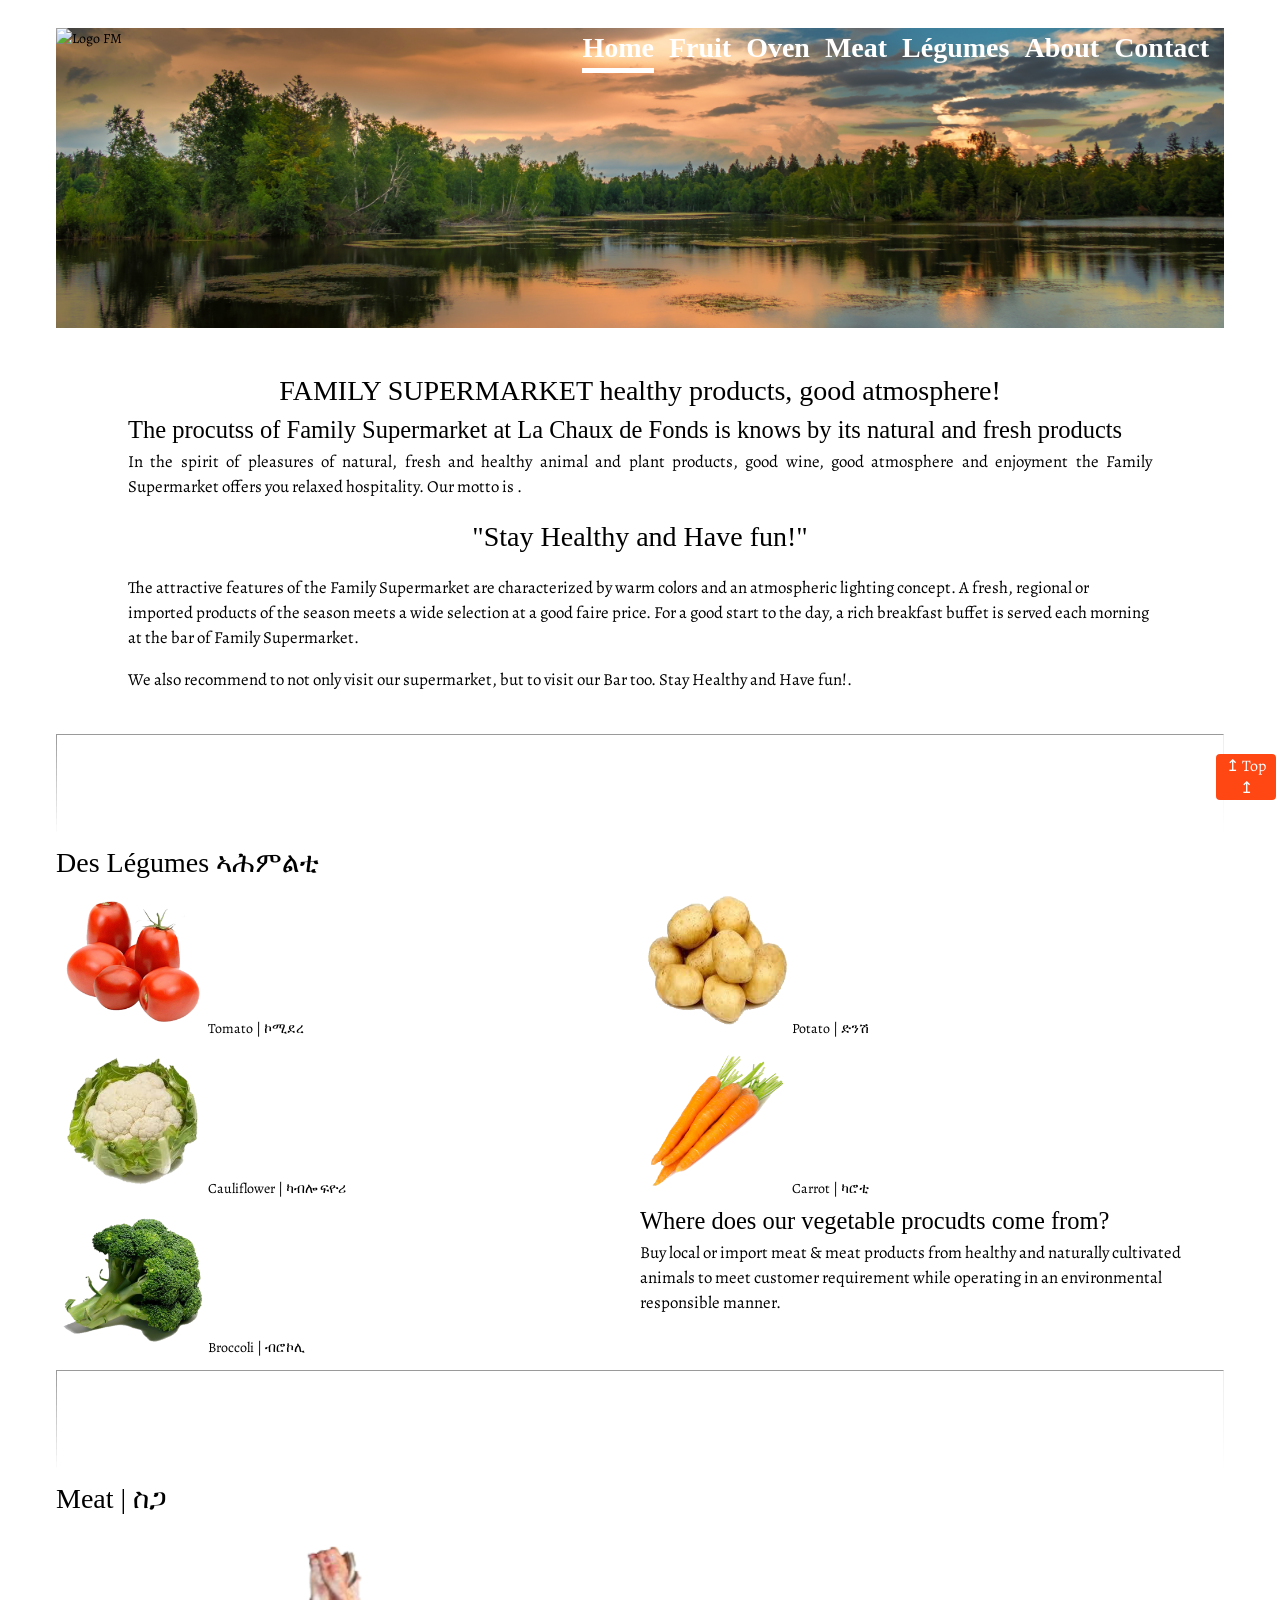
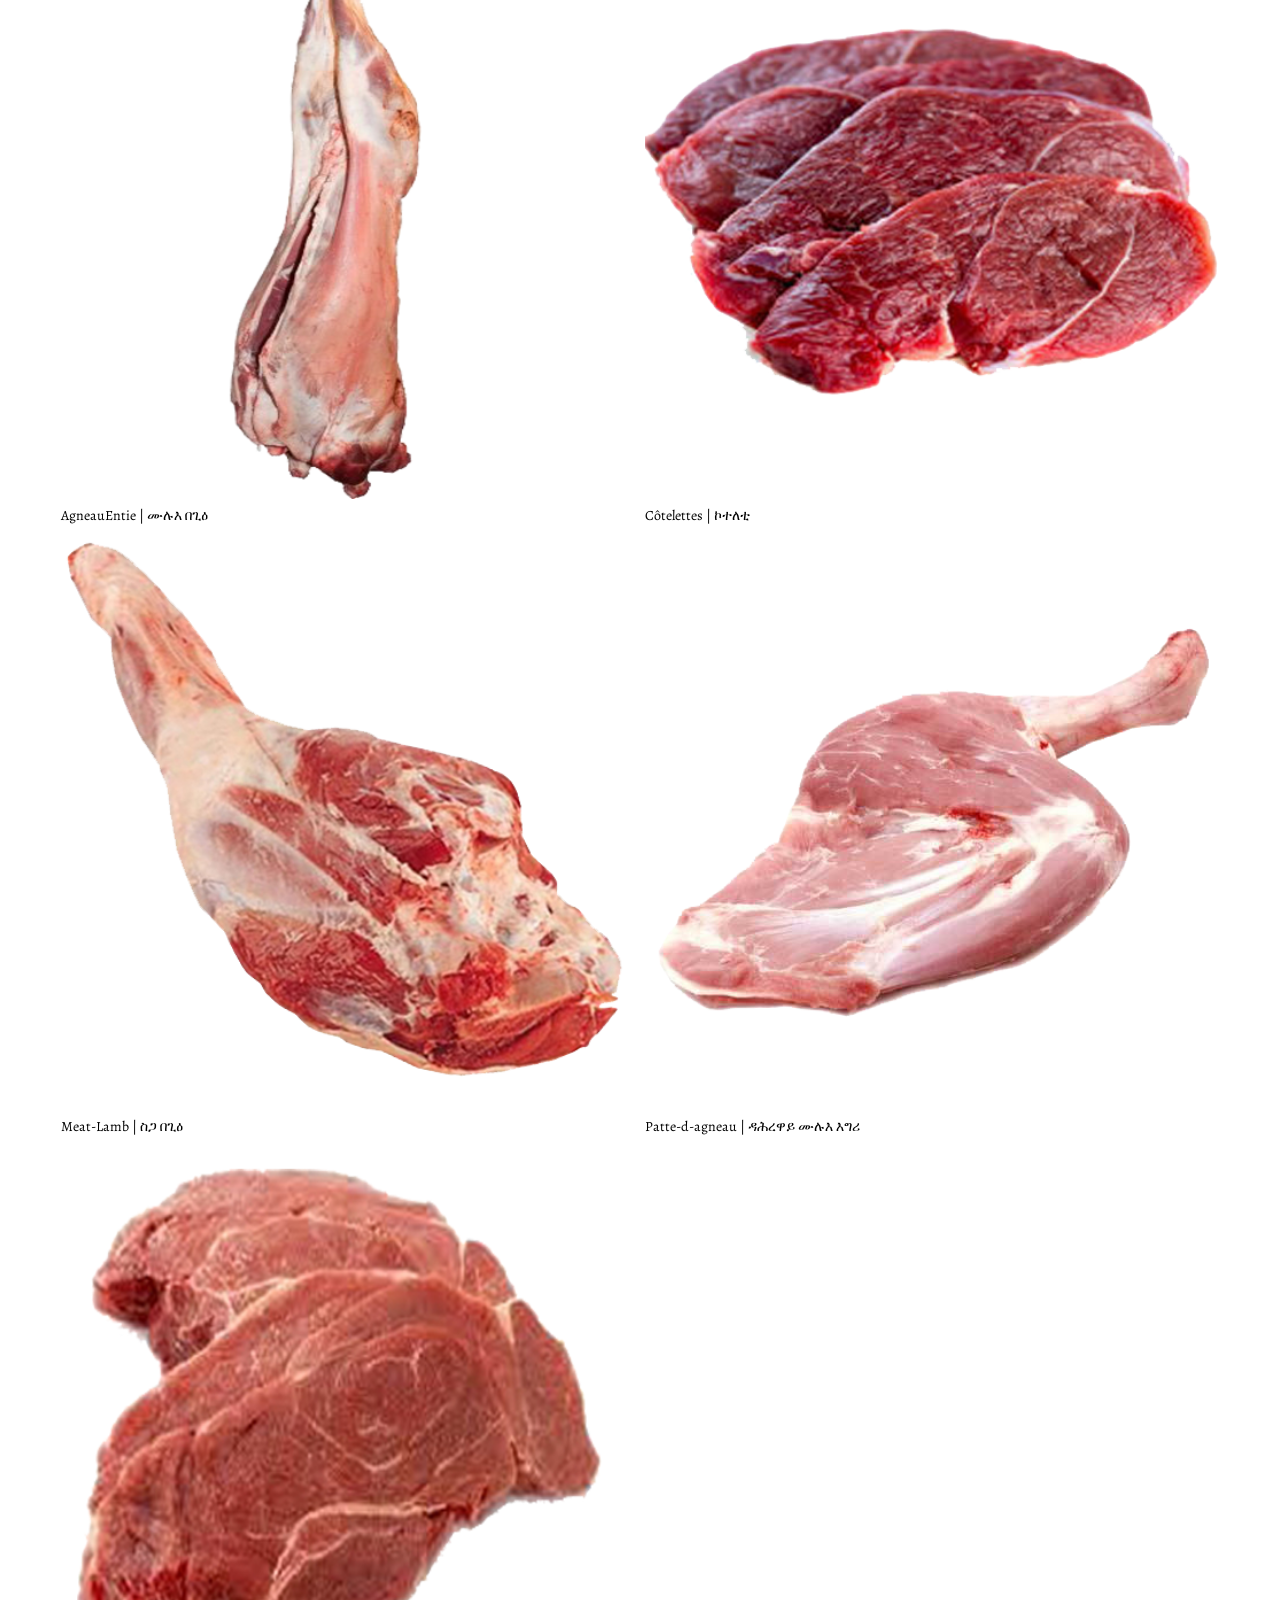
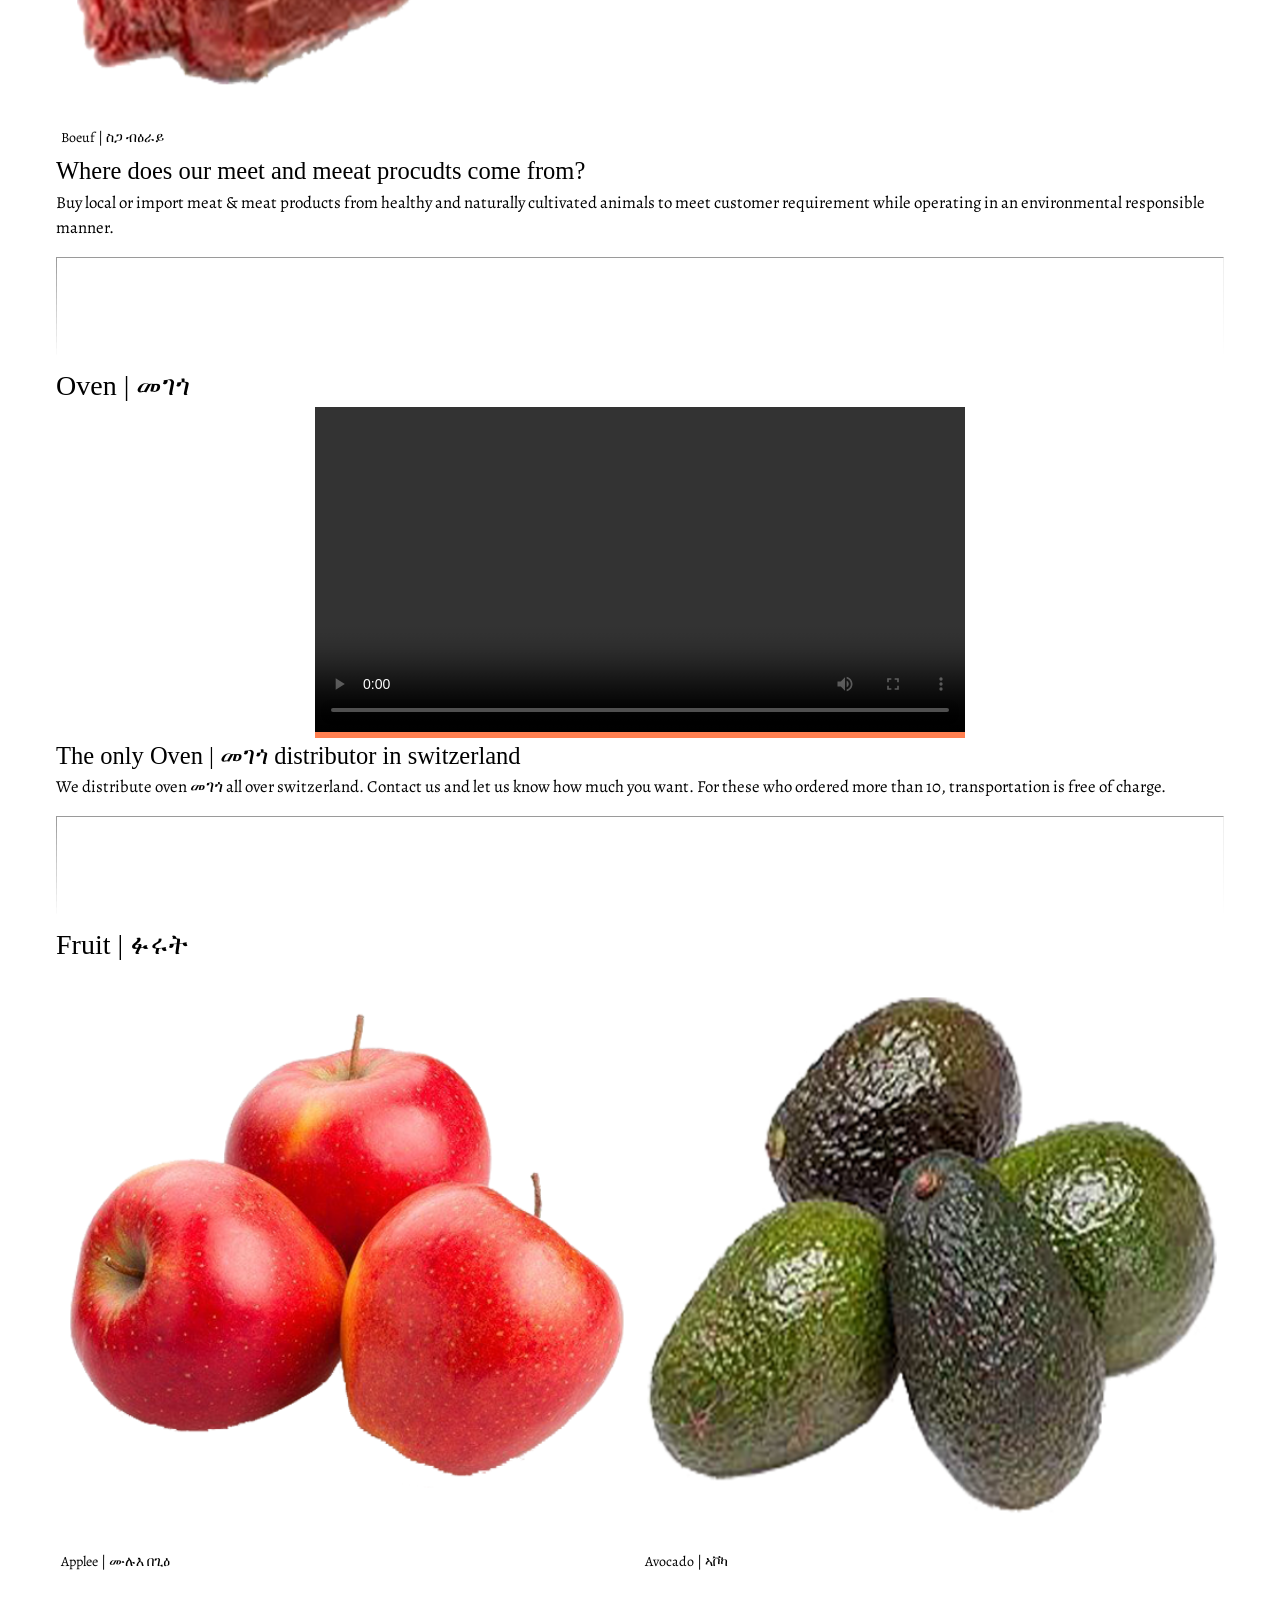
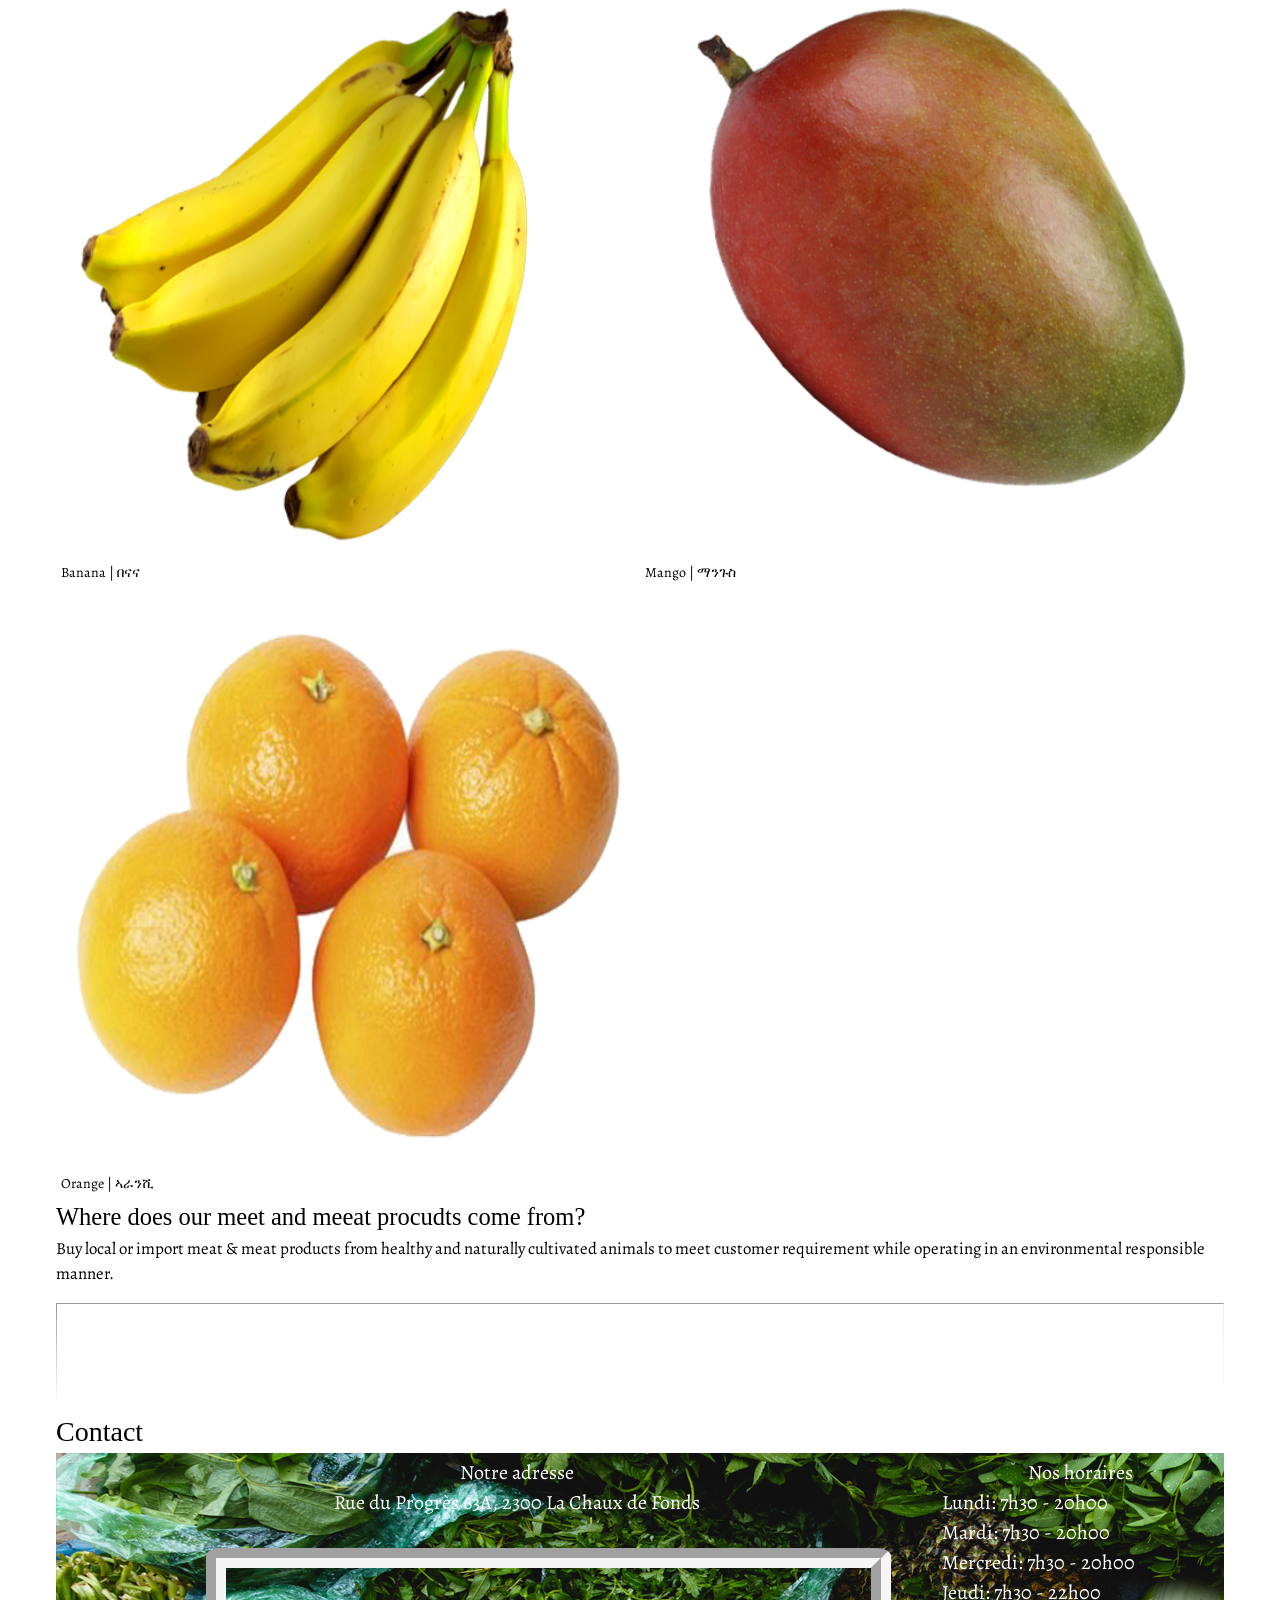
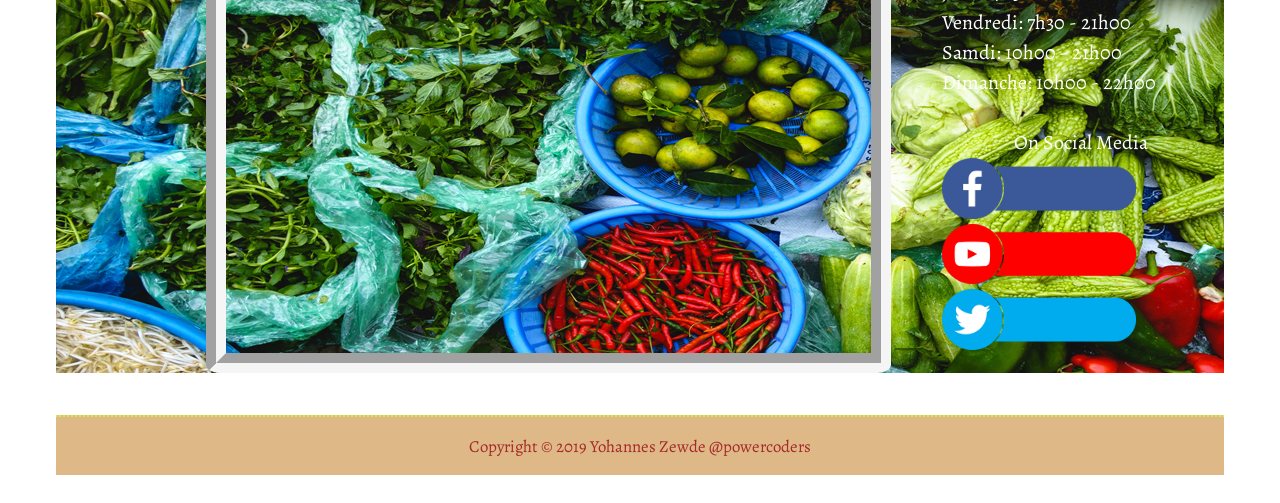
==== commit 581756cc: "index, legume and style files are modified" ====
--- a/index.html
+++ b/index.html
@@ -4,7 +4,7 @@
 <head>
   <meta charset="UTF-8">
   <meta name="viewport" content="width=device-width, initial-scale=1.0">
-  
+
   <link rel="apple-touch-icon" sizes="180x180" href="favicons/apple-touch-icon.png">
   <link rel="icon" type="image/png" sizes="32x32" href="favicons/favicon-32x32.png">
   <link rel="icon" type="image/png" sizes="16x16" href="favicons/favicon-16x16.png">
@@ -14,7 +14,7 @@
   <meta name="msapplication-TileColor" content="#2d89ef">
   <meta name="msapplication-config" content="favicons/browserconfig.xml">
   <meta name="theme-color" content="#ffffff">
-  
+
   <link href="https://fonts.googleapis.com/css?family=Alegreya:400,400i,900,900i&display=swap" rel="stylesheet">
   <meta name="viewport" content="width=device-width, initial-scale=1">
   <link rel="stylesheet" href="style.css">
@@ -22,103 +22,129 @@
 </head>
 
 <body>
-    <header>
-      <!-- logo goes here -->
-      <img class="logo-figure" src="assets/logo/fsm-logo_5x5.png" alt="Logo FM">
-      <Menu class="menu">
-        <!-- Menu starts here -->
-        <a class="menu-item active"  href="index.html">Home</a>
-        <a class="menu-item"  href="fruit.html">Fruit </a>
-        <a class="menu-item"  href="oven.html">Oven </a>
-        <a class="menu-item"  href="meat.html">Meat </a>
-        <a class="menu-item"  href="legume.html">Légumes </a>
-        <a class="menu-item"  href="about.html">About </a>
-        <a class="menu-item" href="contact.html">Contact </a>
-      </Menu>
-    </header>
-
-    <main>
-     <!-- first row goes here  -->
-        <a name="DesLegumes"><hr></a>
-        <h1>Des Légumes ኣሕምልቲ</h1>
-        <div class="row_img">
-          <div class="column_img">
-            <img src="assets/images/Row 1/Tomato.png" alt="Tomato" style="width:100%">
-            <imgcaption>Tomato | ኮሚደረ</imgcaption>
-          </div>
-          <div class="column_img">
-            <img src="assets/images/Row 1/Potato.png" alt="Potato" style="width:100%">
-            <imgcaption>Potato | ድንሽ</imgcaption>
-          </div>
-          <div class="column_img">
-            <img src="assets/images/Row 1/Cauliflower.png" alt="Cauliflower" style="width:100%">
-            <imgcaption>Cauliflower | ካብሎ ፍዮሪ</imgcaption>
-          </div>
-          <div class="column_img">
-            <img src="assets/images/Row 1/Carrot.png" alt="Carrot" style="width:100%">
-            <imgcaption>Carrot | ካሮቲ</imgcaption>
-          </div>
-          <div class="column_img">
-            <img src="assets/images/Row 1/Broccoli.png" alt="Broccoli" style="width:100%">
-            <imgcaption>Broccoli | ብሮኮሊ </imgcaption>
-          </div>
-          <h2>Where does our vegetable procudts come from?</h2>
-          <p>
-            Buy local or import meat & meat products from healthy and naturally cultivated animals to meet customer
-            requirement while operating in an environmental responsible manner.
-          </p>
-        </div>
-
-
-        <a name="Meat"><hr></a>
-        <h1> Meat | ስጋ</h1>
-        <div class="row_img">
-          <div class="column_img" style="border-image: 30 round">
-            <img src="assets/images/Row2/AgneauEntier.png" alt="AgneauEntier" style="width:100%">
-            <imgcaption>AgneauEntie | ሙሉእ በጊዕ</imgcaption>
-          </div>
-          <div class="column_img">
-            <img src="assets/images/Row2/Côtelettes d'agneau.png" alt="Côtelettes" style="width:100%">
-            <imgcaption>Côtelettes | ኮተለቲ</imgcaption>
-          </div>
-          <div class="column_img">
-            <img src="assets/images/Row2/Meat-Lamb.png" alt="Meat-Lamb" style="width:100%">
-            <imgcaption>Meat-Lamb | ስጋ በጊዕ</imgcaption>
-          </div>
-          <div class="column_img">
-            <img src="assets/images/Row2/Patte-d-agneau.png" alt="Patte-d-agneau" style="width:100%">
-            <imgcaption style="text-align: center">Patte-d-agneau | ዳሕረዋይ ሙሉእ እግሪ</imgcaption>
-          </div>
-          <div class="column_img">
-            <img src="assets/images/Row2/Viande de boeuf.png" alt="Viande de boeuf" style="width:100%">
-            <imgcaption>Boeuf | ስጋ ብዕራይ</imgcaption>
-          </div>
-        </div>
-        <h2>Where does our meet and meeat procudts come from?</h2>
-        <p>
-          Buy local or import meat & meat products from healthy and naturally cultivated animals to 
-          meet customer requirement while operating in an environmental responsible manner.
-        </p>
-        <a name="Oven"><hr></a>
-<!-- New Row for Oven -->
-        <h1> Oven | መገጎ</h1>
-        <div class="row_img, center" style="background-color: coral">
-          <video controls="controls" style="width: 100%">
-            <source src="assets/images/family-supermarket.mp4" type="video/mp4">
-            Your browser does not support HTML5 video.
-          </video>
-        </div>
-        <h2>The only Oven | መገጎ distributor in switzerland</h2>
-        <p>
-          We distribute oven መገጎ all over switzerland. Contact us and let us know how much you want. 
-          For these who ordered more than 10, transportation is free of charge.
-        </p>
-  
+  <header>
+    <!-- logo goes here -->
+    <img class="logo-figure" src="assets/logo/fsm-logo_5x5.png" alt="Logo FM">
+    <Menu class="menu">
+      <!-- Menu starts here -->
+      <a class="menu-item active" href="index.html">Home</a>
+      <a class="menu-item" href="fruit.html">Fruit </a>
+      <a class="menu-item" href="oven.html">Oven </a>
+      <a class="menu-item" href="meat.html">Meat </a>
+      <a class="menu-item" href="legume.html">Légumes </a>
+      <a class="menu-item" href="about.html">About </a>
+      <a class="menu-item" href="contact.html">Contact </a>
+    </Menu>
+  </header>
+
+  <main>
+    <div class="content">
+      <h1 style="text-align: center">FAMILY SUPERMARKET <strong>healthy products, good atmosphere!</strong></h1>
+      <h2>
+        The procutss of <strong>Family Supermarket</strong> at La Chaux de Fonds
+        is knows by its natural and fresh products
+      </h2>
+      <p style="text-align: justify">
+        In the spirit of pleasures of natural, fresh and healthy animal and plant products,
+        good wine, good atmosphere and enjoyment the Family Supermarket offers you relaxed hospitality.
+        Our motto is . <br>
+        <h1><center>"Stay Healthy and Have fun!"</center></h1>
+      </p>
+      <p>
+          The attractive features of the Family Supermarket are characterized by warm colors and an atmospheric lighting
+          concept. A fresh, regional or imported products of the season meets a wide selection at a good faire price.
+          For a good start to the day, a rich breakfast buffet is served each morning at the bar of Family Supermarket.
+      </p>
+      <p>
+         We also recommend to not only visit our supermarket, but to visit our Bar too.
+        <strong>Stay Healthy and Have fun!</strong>.
+      </p>
+    </div>
+    <!-- first row goes here  -->
+    <a name="DesLegumes">
+      <hr></a>
+    <h1>Des Légumes ኣሕምልቲ</h1>
+    <div class="row_img">
+      <div class="column_img">
+        <img src="assets/images/Row 1/Tomato.png" alt="Tomato" style="width:25%">
+        <imgcaption>Tomato | ኮሚደረ</imgcaption>
+      </div>
+      <div class="column_img">
+        <img src="assets/images/Row 1/Potato.png" alt="Potato" style="width:25%">
+        <imgcaption>Potato | ድንሽ</imgcaption>
+      </div>
+      <div class="column_img">
+        <img src="assets/images/Row 1/Cauliflower.png" alt="Cauliflower" style="width:25%">
+        <imgcaption>Cauliflower | ካብሎ ፍዮሪ</imgcaption>
+      </div>
+      <div class="column_img">
+        <img src="assets/images/Row 1/Carrot.png" alt="Carrot" style="width:25%">
+        <imgcaption>Carrot | ካሮቲ</imgcaption>
+      </div>
+      <div class="column_img">
+        <img src="assets/images/Row 1/Broccoli.png" alt="Broccoli" style="width:25%">
+        <imgcaption>Broccoli | ብሮኮሊ </imgcaption>
+      </div>
+      <h2>Where does our vegetable procudts come from?</h2>
+      <p>
+        Buy local or import meat & meat products from healthy and naturally cultivated animals to meet customer
+        requirement while operating in an environmental responsible manner.
+      </p>
+    </div>
+
+
+    <a name="Meat">
+      <hr></a>
+    <h1> Meat | ስጋ</h1>
+    <div class="row_img">
+      <div class="column_img" style="border-image: 30 round">
+        <img src="assets/images/Row2/AgneauEntier.png" alt="AgneauEntier" style="width:100%">
+        <imgcaption>AgneauEntie | ሙሉእ በጊዕ</imgcaption>
+      </div>
+      <div class="column_img">
+        <img src="assets/images/Row2/Côtelettes d'agneau.png" alt="Côtelettes" style="width:100%">
+        <imgcaption>Côtelettes | ኮተለቲ</imgcaption>
+      </div>
+      <div class="column_img">
+        <img src="assets/images/Row2/Meat-Lamb.png" alt="Meat-Lamb" style="width:100%">
+        <imgcaption>Meat-Lamb | ስጋ በጊዕ</imgcaption>
+      </div>
+      <div class="column_img">
+        <img src="assets/images/Row2/Patte-d-agneau.png" alt="Patte-d-agneau" style="width:100%">
+        <imgcaption style="text-align: center">Patte-d-agneau | ዳሕረዋይ ሙሉእ እግሪ</imgcaption>
+      </div>
+      <div class="column_img">
+        <img src="assets/images/Row2/Viande de boeuf.png" alt="Viande de boeuf" style="width:100%">
+        <imgcaption>Boeuf | ስጋ ብዕራይ</imgcaption>
+      </div>
+    </div>
+    <h2>Where does our meet and meeat procudts come from?</h2>
+    <p>
+      Buy local or import meat & meat products from healthy and naturally cultivated animals to
+      meet customer requirement while operating in an environmental responsible manner.
+    </p>
+    <a name="Oven">
+      <hr></a>
+    <!-- New Row for Oven -->
+    <h1> Oven | መገጎ</h1>
+    <div class="row_img, center" style="background-color: coral">
+      <video controls="controls" style="width: 100%">
+        <source src="assets/images/family-supermarket.mp4" type="video/mp4">
+        Your browser does not support HTML5 video.
+      </video>
+    </div>
+    <h2>The only Oven | መገጎ distributor in switzerland</h2>
+    <p>
+      We distribute oven መገጎ all over switzerland. Contact us and let us know how much you want.
+      For these who ordered more than 10, transportation is free of charge.
+    </p>
+
 
 
     <!-- this is a third row-->
 
-    <a name="Fruit"><hr></a>
+    <a name="Fruit">
+      <hr></a>
     <h1> Fruit | ፉሩት</h1>
     <div class="row_img">
       <div class="column_img" style="border-image: 30 round">
@@ -144,7 +170,7 @@
     </div>
     <h2>Where does our meet and meeat procudts come from?</h2>
     <p>
-      Buy local or import meat & meat products from healthy and naturally cultivated animals to 
+      Buy local or import meat & meat products from healthy and naturally cultivated animals to
       meet customer requirement while operating in an environmental responsible manner.
     </p>
 
@@ -152,56 +178,63 @@
     <!-- this is a third row  -->
 
     <!-- CONTACT-->
-    
-
-    <a name="Contact"><hr></a>
+
+
+    <a name="Contact">
+      <hr></a>
     <h1>Contact</h1>
-    
+
     <footer class="row_footer">
-        <div class="column_footer_1">
-          <address style="font-size: 20px">
-            <center style="padding-right: 100px;">Notre adresse <br>
-              Rue du Progrès 63A, 2300 La Chaux de Fonds<br><br>
-            </center>
-          </address>
-
-          
-          <iframe src="https://www.google.com/maps/embed?pb=!1m18!1m12!1m3!1d714.1630714212852!2d6.8225395504361535!3d47.102371397729996!2m3!1f0!2f0!3f0!3m2!1i1024!2i768!4f13.1!3m3!1m2!1s0x478dfb38eef9ff85%3A0x37e77407c7866de6!2sRue%20du%20Progr%C3%A8s%2063A%2C%202300%20La%20Chaux-de-Fonds!5e1!3m2!1sen!2sch!4v1571693759428!5m2!1sen!2sch" 
-          width="95%" height="425" frameborder="50" style="border:20px solid whitesmoke; border-style: groove; border-radius: 2%" allowfullscreen="">
-          </iframe>
-
-
-
+      <div class="column_footer_1">
+        <address style="font-size: 20px">
+          <center style="padding-right: 100px;">Notre adresse <br>
+            Rue du Progrès 63A, 2300 La Chaux de Fonds<br><br>
+          </center>
+        </address>
+
+
+        <iframe
+          src="https://www.google.com/maps/embed?pb=!1m18!1m12!1m3!1d714.1630714212852!2d6.8225395504361535!3d47.102371397729996!2m3!1f0!2f0!3f0!3m2!1i1024!2i768!4f13.1!3m3!1m2!1s0x478dfb38eef9ff85%3A0x37e77407c7866de6!2sRue%20du%20Progr%C3%A8s%2063A%2C%202300%20La%20Chaux-de-Fonds!5e1!3m2!1sen!2sch!4v1571693759428!5m2!1sen!2sch"
+          width="95%" height="425" frameborder="50"
+          style="border:20px solid whitesmoke; border-style: groove; border-radius: 2%" allowfullscreen="">
+        </iframe>
+
+
+
+      </div>
+      <div class="column_footer_2">
+        <time><b>
+            <center>Nos horaires</center>
+          </b></time>
+        <time>Lundi: 7h30 - 20h00</time><br>
+        <time>Mardi: 7h30 - 20h00</time><br>
+        <time>Mercredi: 7h30 - 20h00</time><br>
+        <time>Jeudi: 7h30 - 22h00</time><br>
+        <time>Vendredi: 7h30 - 21h00</time><br>
+        <time>Samdi: 10h00 - 21h00</time><br>
+        <time>Dimanche: 10h00 - 22h00</time><br>
+        <time></time><br>
+        <time><b>
+            <center>On Social Media</center>
+          </b></time>
+        <div class="socialMedia">
+          <a href="" title="Facebook">
+            <img src="assets/Icons/facebook.png" alt="Facebook" class="image" style="width:70%"></a><br>
         </div>
-        <div class="column_footer_2">
-          <time><b><center>Nos horaires</center></b></time>
-          <time>Lundi: 7h30 - 20h00</time><br>
-          <time>Mardi: 7h30 - 20h00</time><br>
-          <time>Mercredi: 7h30 - 20h00</time><br>
-          <time>Jeudi: 7h30 - 22h00</time><br>
-          <time>Vendredi: 7h30 - 21h00</time><br>
-          <time>Samdi: 10h00 - 21h00</time><br>
-          <time>Dimanche: 10h00 - 22h00</time><br>
-          <time></time><br>
-          <time><b><center>On Social Media</center></b></time>
-          <div class="socialMedia">
-            <a href=""title="Facebook">
-              <img src="assets/Icons/facebook.png" alt="Facebook" class="image" style="width:70%"></a><br>
-          </div>
-          <div class="socialMedia">
-            
-            <a href=""title="Youtube">
-              <img src="assets/Icons/youtube.png" alt="Youtube" class="image" style="width:70%">
-            </a><br>
-
-          </div>
-          <div class="socialMedia">
-            <a href=""title="Twitter">
-              <img src="assets/Icons/twitter.png" alt="Twitter" class="image" style="width:70%">
-            </a><br>
-          </div> 
+        <div class="socialMedia">
+
+          <a href="" title="Youtube">
+            <img src="assets/Icons/youtube.png" alt="Youtube" class="image" style="width:70%">
+          </a><br>
+
         </div>
-<!-- Just note
+        <div class="socialMedia">
+          <a href="" title="Twitter">
+            <img src="assets/Icons/twitter.png" alt="Twitter" class="image" style="width:70%">
+          </a><br>
+        </div>
+      </div>
+      <!-- Just note
 Mega menu 
 How can a custemer edit a text /or ornot image/ but not the div? or the design?
 -->
@@ -211,7 +244,7 @@
 
   </main>
   <div class="copyright">
-    <div>Copyright &copy; 2019 Yohannes Zewde @powercoders</div>        
+    <div>Copyright &copy; 2019 Yohannes Zewde @powercoders</div>
   </div>
   <button id="myBtn"><a href="#top" style="color: white">&#8613; Top &#8613;</a></button>
 </body>
--- a/style.css
+++ b/style.css
@@ -67,7 +67,7 @@
     min-height: 300px;
     position: relative;
     width: 100%;
-
+    clear: both;
   }
 
 /*LOGO FIGURE*/
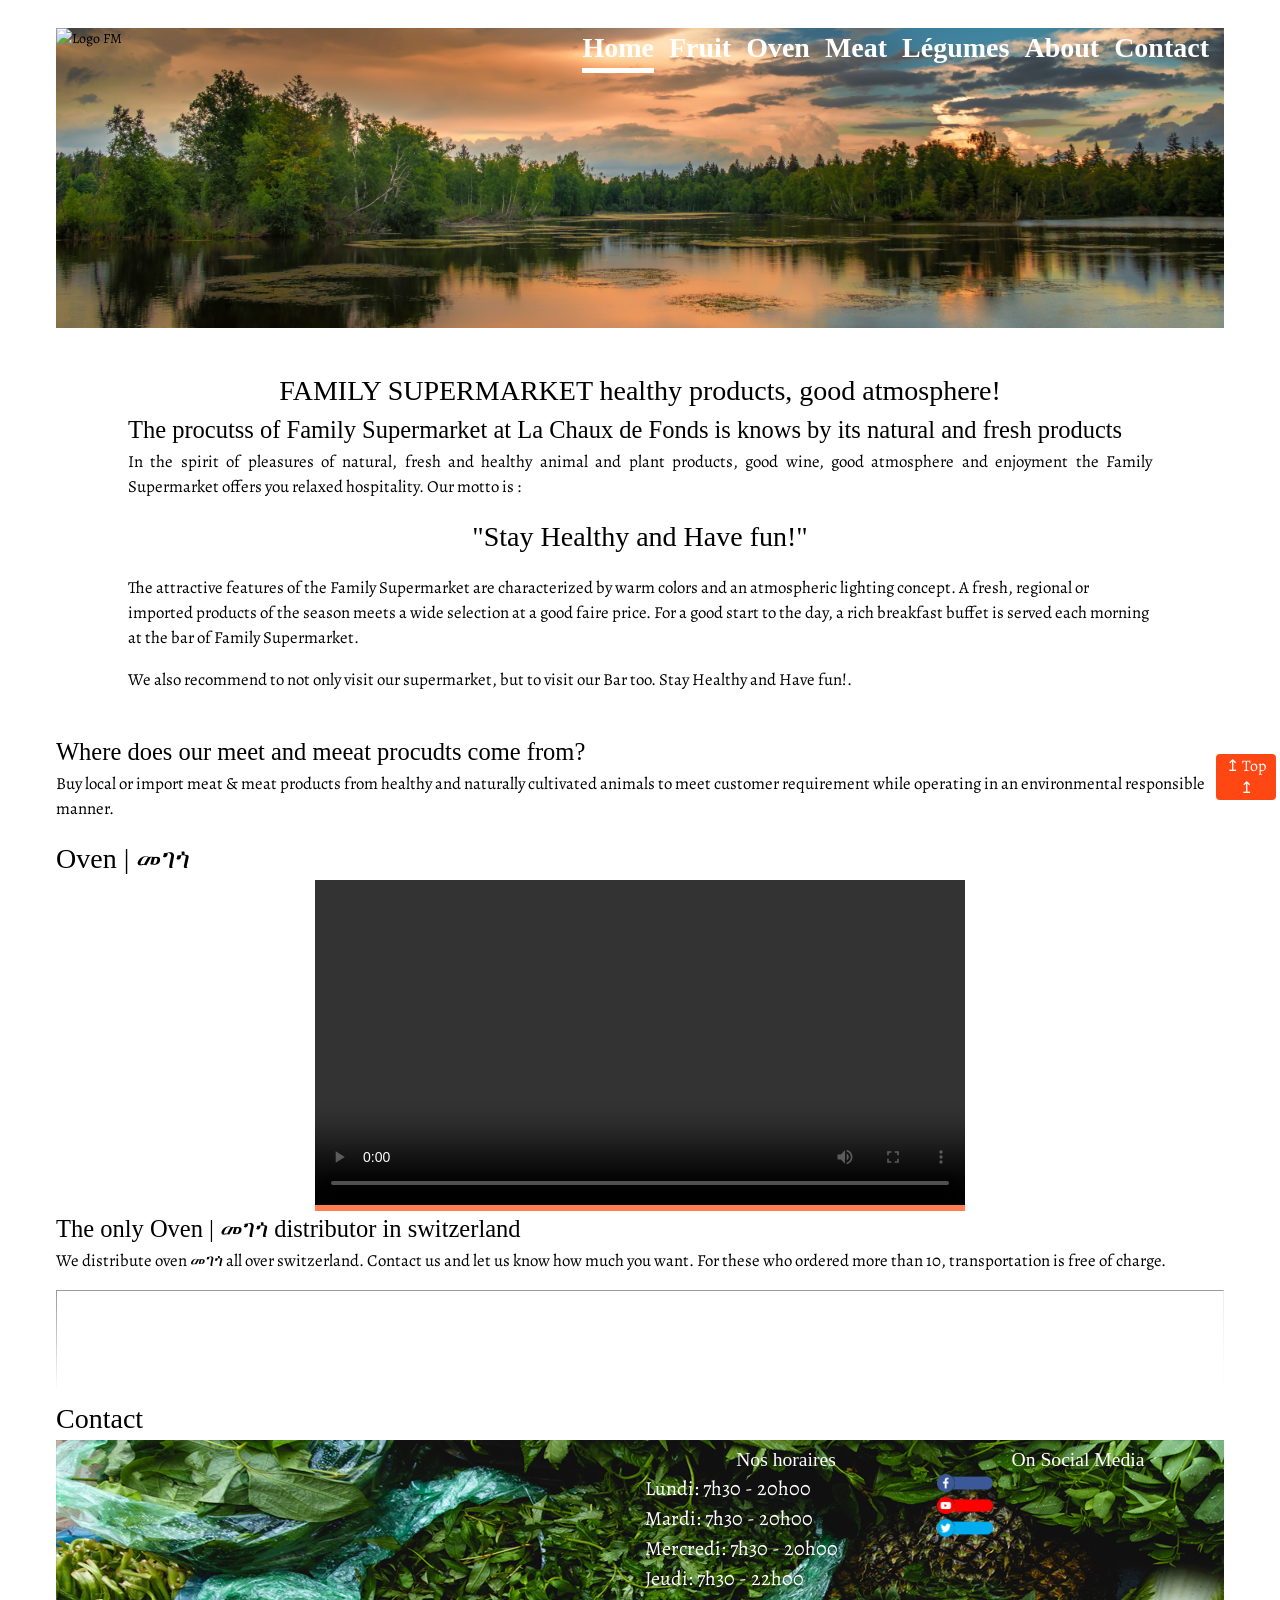
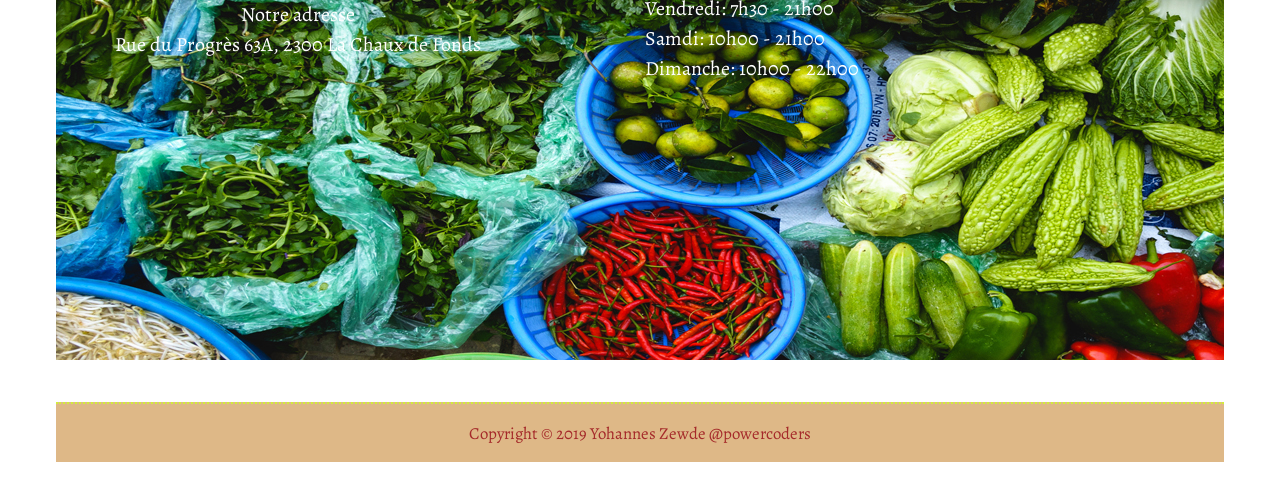
==== commit 5becb9e4: "index and style files are modified" ====
--- a/index.html
+++ b/index.html
@@ -47,84 +47,26 @@
       <p style="text-align: justify">
         In the spirit of pleasures of natural, fresh and healthy animal and plant products,
         good wine, good atmosphere and enjoyment the Family Supermarket offers you relaxed hospitality.
-        Our motto is . <br>
-        <h1><center>"Stay Healthy and Have fun!"</center></h1>
+        Our motto is : <h1>
+          <center>"Stay Healthy and Have fun!"</center>
+        </h1>
       </p>
       <p>
-          The attractive features of the Family Supermarket are characterized by warm colors and an atmospheric lighting
-          concept. A fresh, regional or imported products of the season meets a wide selection at a good faire price.
-          For a good start to the day, a rich breakfast buffet is served each morning at the bar of Family Supermarket.
+        The attractive features of the Family Supermarket are characterized by warm colors and an atmospheric lighting
+        concept. A fresh, regional or imported products of the season meets a wide selection at a good faire price.
+        For a good start to the day, a rich breakfast buffet is served each morning at the bar of Family Supermarket.
       </p>
       <p>
-         We also recommend to not only visit our supermarket, but to visit our Bar too.
+        We also recommend to not only visit our supermarket, but to visit our Bar too.
         <strong>Stay Healthy and Have fun!</strong>.
       </p>
     </div>
     <!-- first row goes here  -->
-    <a name="DesLegumes">
-      <hr></a>
-    <h1>Des Légumes ኣሕምልቲ</h1>
-    <div class="row_img">
-      <div class="column_img">
-        <img src="assets/images/Row 1/Tomato.png" alt="Tomato" style="width:25%">
-        <imgcaption>Tomato | ኮሚደረ</imgcaption>
-      </div>
-      <div class="column_img">
-        <img src="assets/images/Row 1/Potato.png" alt="Potato" style="width:25%">
-        <imgcaption>Potato | ድንሽ</imgcaption>
-      </div>
-      <div class="column_img">
-        <img src="assets/images/Row 1/Cauliflower.png" alt="Cauliflower" style="width:25%">
-        <imgcaption>Cauliflower | ካብሎ ፍዮሪ</imgcaption>
-      </div>
-      <div class="column_img">
-        <img src="assets/images/Row 1/Carrot.png" alt="Carrot" style="width:25%">
-        <imgcaption>Carrot | ካሮቲ</imgcaption>
-      </div>
-      <div class="column_img">
-        <img src="assets/images/Row 1/Broccoli.png" alt="Broccoli" style="width:25%">
-        <imgcaption>Broccoli | ብሮኮሊ </imgcaption>
-      </div>
-      <h2>Where does our vegetable procudts come from?</h2>
-      <p>
-        Buy local or import meat & meat products from healthy and naturally cultivated animals to meet customer
-        requirement while operating in an environmental responsible manner.
-      </p>
-    </div>
-
-
-    <a name="Meat">
-      <hr></a>
-    <h1> Meat | ስጋ</h1>
-    <div class="row_img">
-      <div class="column_img" style="border-image: 30 round">
-        <img src="assets/images/Row2/AgneauEntier.png" alt="AgneauEntier" style="width:100%">
-        <imgcaption>AgneauEntie | ሙሉእ በጊዕ</imgcaption>
-      </div>
-      <div class="column_img">
-        <img src="assets/images/Row2/Côtelettes d'agneau.png" alt="Côtelettes" style="width:100%">
-        <imgcaption>Côtelettes | ኮተለቲ</imgcaption>
-      </div>
-      <div class="column_img">
-        <img src="assets/images/Row2/Meat-Lamb.png" alt="Meat-Lamb" style="width:100%">
-        <imgcaption>Meat-Lamb | ስጋ በጊዕ</imgcaption>
-      </div>
-      <div class="column_img">
-        <img src="assets/images/Row2/Patte-d-agneau.png" alt="Patte-d-agneau" style="width:100%">
-        <imgcaption style="text-align: center">Patte-d-agneau | ዳሕረዋይ ሙሉእ እግሪ</imgcaption>
-      </div>
-      <div class="column_img">
-        <img src="assets/images/Row2/Viande de boeuf.png" alt="Viande de boeuf" style="width:100%">
-        <imgcaption>Boeuf | ስጋ ብዕራይ</imgcaption>
-      </div>
-    </div>
     <h2>Where does our meet and meeat procudts come from?</h2>
     <p>
       Buy local or import meat & meat products from healthy and naturally cultivated animals to
       meet customer requirement while operating in an environmental responsible manner.
     </p>
-    <a name="Oven">
-      <hr></a>
     <!-- New Row for Oven -->
     <h1> Oven | መገጎ</h1>
     <div class="row_img, center" style="background-color: coral">
@@ -140,41 +82,6 @@
     </p>
 
 
-
-    <!-- this is a third row-->
-
-    <a name="Fruit">
-      <hr></a>
-    <h1> Fruit | ፉሩት</h1>
-    <div class="row_img">
-      <div class="column_img" style="border-image: 30 round">
-        <img src="assets/images/Fruit/Apple.png" alt="AgneauEntier" style="width:100%">
-        <imgcaption>Applee | ሙሉእ በጊዕ</imgcaption>
-      </div>
-      <div class="column_img">
-        <img src="assets/images/Fruit/Avocado.png" alt="Côtelettes" style="width:100%">
-        <imgcaption>Avocado | ኣቮካ</imgcaption>
-      </div>
-      <div class="column_img">
-        <img src="assets/images/Fruit/Banana.png" alt="Meat-Lamb" style="width:100%">
-        <imgcaption>Banana | በናና</imgcaption>
-      </div>
-      <div class="column_img">
-        <img src="assets/images/Fruit/Mango.png" alt="Patte-d-agneau" style="width:100%">
-        <imgcaption>Mango | ማንጉስ</imgcaption>
-      </div>
-      <div class="column_img">
-        <img src="assets/images/Fruit/Orange.png" alt="Viande de boeuf" style="width:100%">
-        <imgcaption>Orange | ኣራንሺ</imgcaption>
-      </div>
-    </div>
-    <h2>Where does our meet and meeat procudts come from?</h2>
-    <p>
-      Buy local or import meat & meat products from healthy and naturally cultivated animals to
-      meet customer requirement while operating in an environmental responsible manner.
-    </p>
-
-
     <!-- this is a third row  -->
 
     <!-- CONTACT-->
@@ -185,27 +92,19 @@
     <h1>Contact</h1>
 
     <footer class="row_footer">
-      <div class="column_footer_1">
+      <section class="column_footer_1">
+        <iframe
+          src="https://www.google.com/maps/embed?pb=!1m18!1m12!1m3!1d714.1630714212852!2d6.8225395504361535!3d47.102371397729996!2m3!1f0!2f0!3f0!3m2!1i1024!2i768!4f13.1!3m3!1m2!1s0x478dfb38eef9ff85%3A0x37e77407c7866de6!2sRue%20du%20Progr%C3%A8s%2063A%2C%202300%20La%20Chaux-de-Fonds!5e1!3m2!1sen!2sch!4v1571693759428!5m2!1sen!2sch"
+          frameborder="50" allowfullscreen="">
+        </iframe>
         <address style="font-size: 20px">
           <center style="padding-right: 100px;">Notre adresse <br>
             Rue du Progrès 63A, 2300 La Chaux de Fonds<br><br>
           </center>
         </address>
-
-
-        <iframe
-          src="https://www.google.com/maps/embed?pb=!1m18!1m12!1m3!1d714.1630714212852!2d6.8225395504361535!3d47.102371397729996!2m3!1f0!2f0!3f0!3m2!1i1024!2i768!4f13.1!3m3!1m2!1s0x478dfb38eef9ff85%3A0x37e77407c7866de6!2sRue%20du%20Progr%C3%A8s%2063A%2C%202300%20La%20Chaux-de-Fonds!5e1!3m2!1sen!2sch!4v1571693759428!5m2!1sen!2sch"
-          width="95%" height="425" frameborder="50"
-          style="border:20px solid whitesmoke; border-style: groove; border-radius: 2%" allowfullscreen="">
-        </iframe>
-
-
-
-      </div>
-      <div class="column_footer_2">
-        <time><b>
-            <center>Nos horaires</center>
-          </b></time>
+      </section>
+      <section class="column_footer_2">
+        <h1><center>Nos horaires</center></h1>
         <time>Lundi: 7h30 - 20h00</time><br>
         <time>Mardi: 7h30 - 20h00</time><br>
         <time>Mercredi: 7h30 - 20h00</time><br>
@@ -214,26 +113,19 @@
         <time>Samdi: 10h00 - 21h00</time><br>
         <time>Dimanche: 10h00 - 22h00</time><br>
         <time></time><br>
-        <time><b>
-            <center>On Social Media</center>
-          </b></time>
-        <div class="socialMedia">
+      </section>
+        <section class="column_footer_3">
+          <h1><center>On Social Media</center></h1>
           <a href="" title="Facebook">
-            <img src="assets/Icons/facebook.png" alt="Facebook" class="image" style="width:70%"></a><br>
-        </div>
-        <div class="socialMedia">
-
+            <img src="assets/Icons/facebook.png" alt="Facebook" class="image" style="width:20%"></a><br>
           <a href="" title="Youtube">
-            <img src="assets/Icons/youtube.png" alt="Youtube" class="image" style="width:70%">
+            <img src="assets/Icons/youtube.png" alt="Youtube" class="image" style="width:20%">
           </a><br>
-
-        </div>
-        <div class="socialMedia">
           <a href="" title="Twitter">
-            <img src="assets/Icons/twitter.png" alt="Twitter" class="image" style="width:70%">
+            <img src="assets/Icons/twitter.png" alt="Twitter" class="image" style="width:20%">
           </a><br>
-        </div>
-      </div>
+        </section>
+      
       <!-- Just note
 Mega menu 
 How can a custemer edit a text /or ornot image/ but not the div? or the design?
--- a/style.css
+++ b/style.css
@@ -168,22 +168,29 @@
   }
   .column_footer_1 {
     float: left;
-    width: 75%;
-    padding: 5px;
-    padding-left: 150px;
+    width: 50%;
+    height: 100%;
+    /* border:20px solid whitesmoke; 
+    border-style: groove; 
+    border-radius: 2% */
+    padding: 5px;
+ 
   }
   .column_footer_2 {
     float: left;
     width: 25%;
     padding: 5px;
-    padding-left: 10px;
-  }
-
+  }
+  .column_footer_3 {
+    float: left;
+    width: 25%;
+    padding: 5px;
+  }
   /* Clearfix (clear floats) */
   .row_footer::after {
     content: "";
     clear: both;
-    display: table;
+    display: flex;
   }
   /* copyright lower black strech 100%*/
 .copyright {
@@ -228,15 +235,6 @@
 	border-radius: .5em;
 }
 
-.socialMedia:hover .image {
-  opacity: 0.5;
-}
-
-
-
-
-
-
 /* MEDIA QUERIES
 ************************************************************/
 @media (min-width: 640px) {
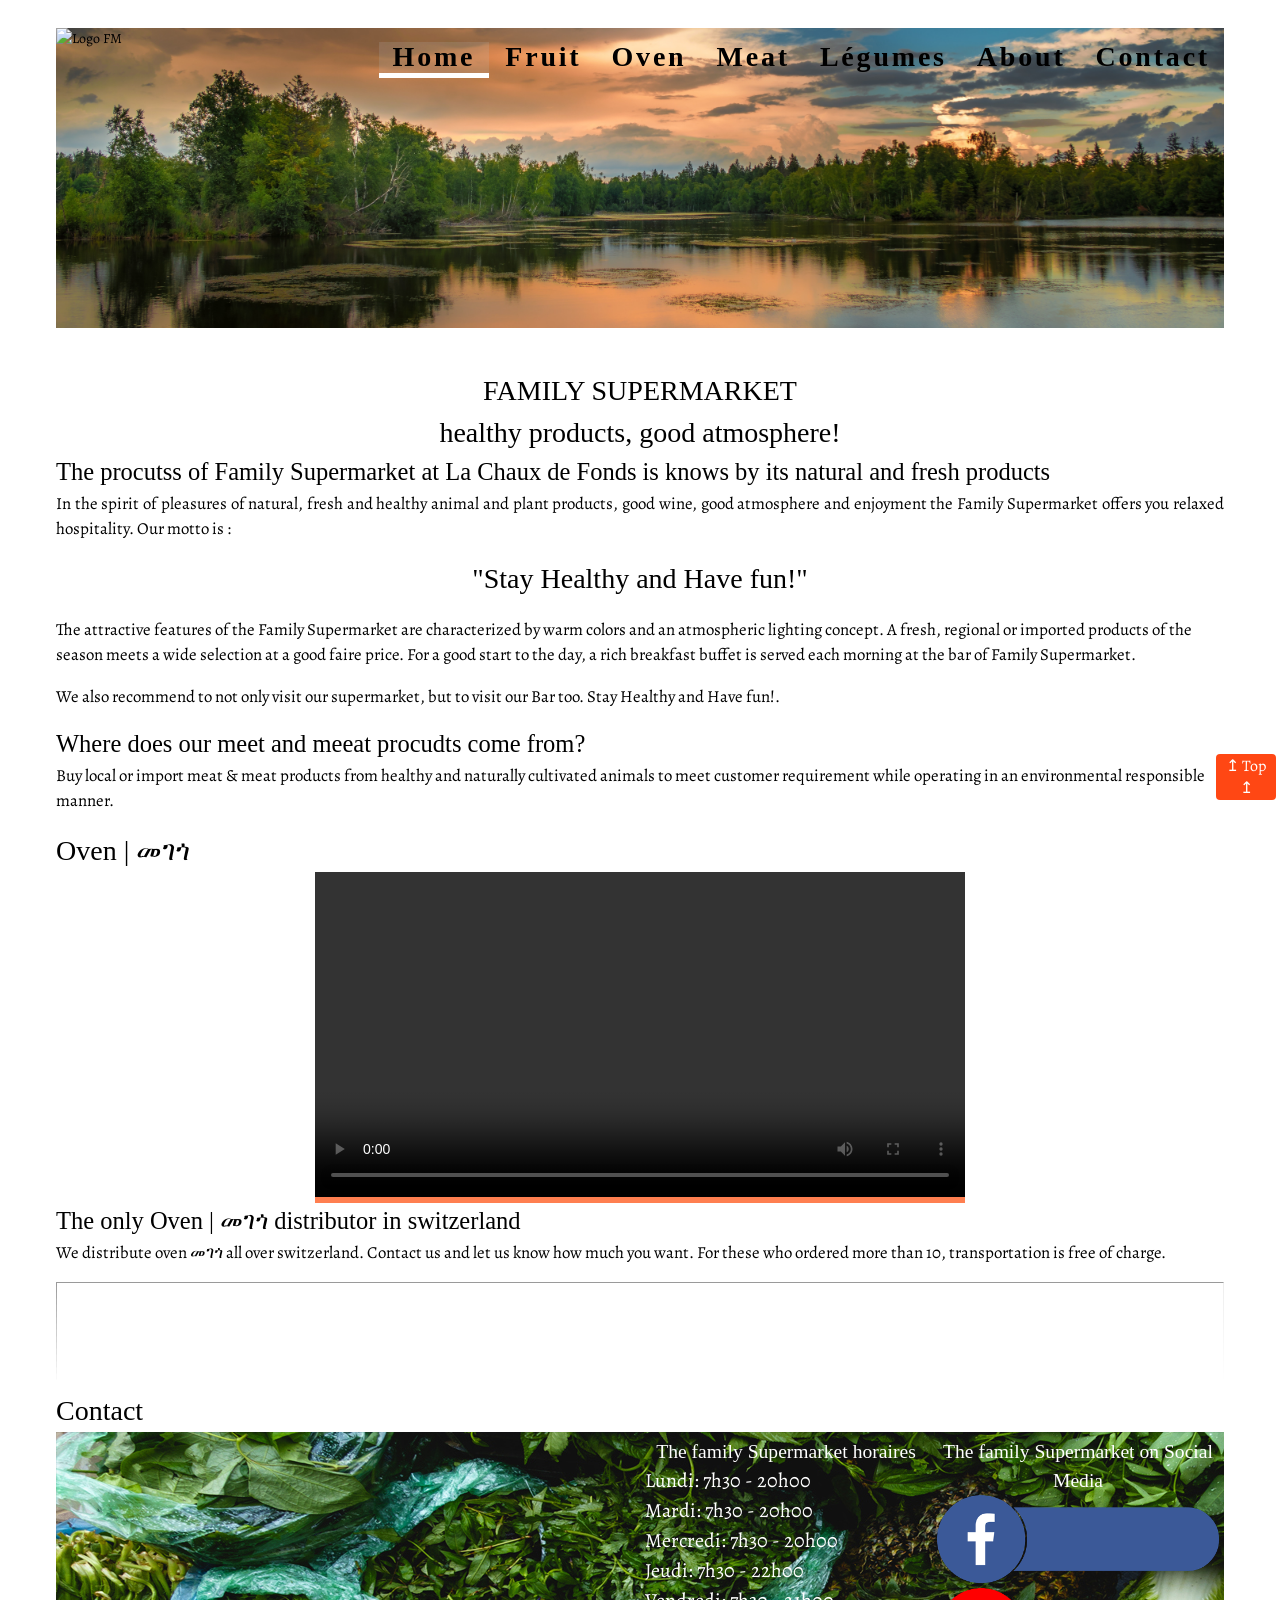
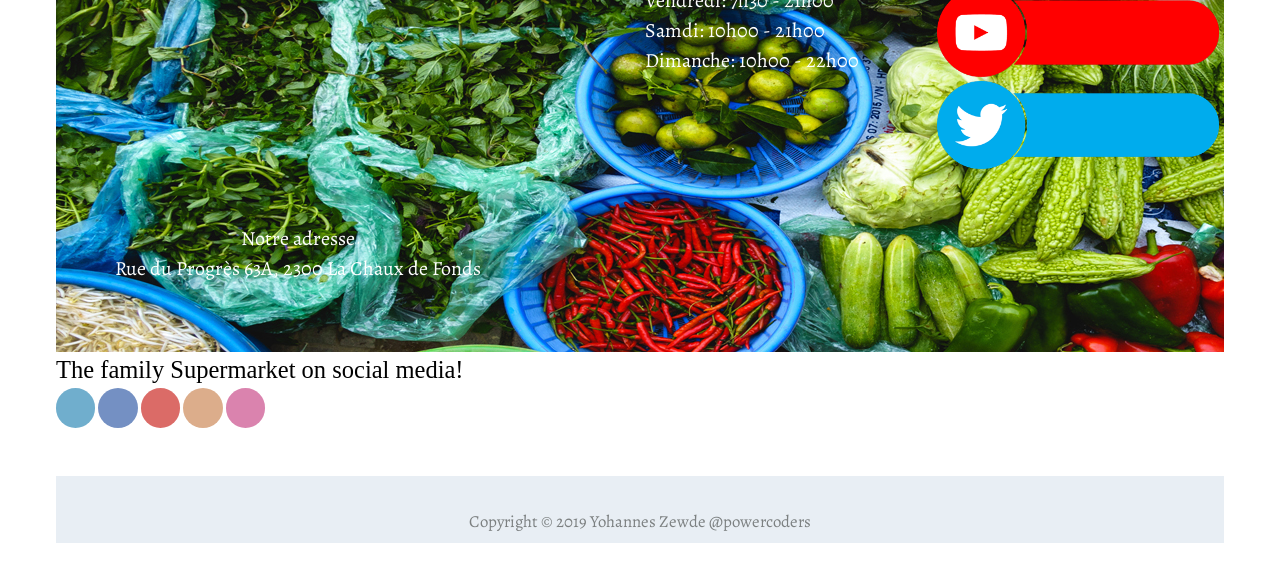
==== commit 52eb6bf0: "index and style files are modified" ====
--- a/index.html
+++ b/index.html
@@ -38,8 +38,8 @@
   </header>
 
   <main>
-    <div class="content">
-      <h1 style="text-align: center">FAMILY SUPERMARKET <strong>healthy products, good atmosphere!</strong></h1>
+    <div>
+      <h1 style="text-align: center">FAMILY SUPERMARKET <br> <strong>healthy products, good atmosphere!</strong></h1>
       <h2>
         The procutss of <strong>Family Supermarket</strong> at La Chaux de Fonds
         is knows by its natural and fresh products
@@ -95,7 +95,7 @@
       <section class="column_footer_1">
         <iframe
           src="https://www.google.com/maps/embed?pb=!1m18!1m12!1m3!1d714.1630714212852!2d6.8225395504361535!3d47.102371397729996!2m3!1f0!2f0!3f0!3m2!1i1024!2i768!4f13.1!3m3!1m2!1s0x478dfb38eef9ff85%3A0x37e77407c7866de6!2sRue%20du%20Progr%C3%A8s%2063A%2C%202300%20La%20Chaux-de-Fonds!5e1!3m2!1sen!2sch!4v1571693759428!5m2!1sen!2sch"
-          frameborder="50" allowfullscreen="">
+          width="75%" height="75%" frameborder="50" allowfullscreen="">
         </iframe>
         <address style="font-size: 20px">
           <center style="padding-right: 100px;">Notre adresse <br>
@@ -104,7 +104,9 @@
         </address>
       </section>
       <section class="column_footer_2">
-        <h1><center>Nos horaires</center></h1>
+        <h1>
+          <center>The family Supermarket horaires</center>
+        </h1>
         <time>Lundi: 7h30 - 20h00</time><br>
         <time>Mardi: 7h30 - 20h00</time><br>
         <time>Mercredi: 7h30 - 20h00</time><br>
@@ -114,18 +116,20 @@
         <time>Dimanche: 10h00 - 22h00</time><br>
         <time></time><br>
       </section>
-        <section class="column_footer_3">
-          <h1><center>On Social Media</center></h1>
-          <a href="" title="Facebook">
-            <img src="assets/Icons/facebook.png" alt="Facebook" class="image" style="width:20%"></a><br>
-          <a href="" title="Youtube">
-            <img src="assets/Icons/youtube.png" alt="Youtube" class="image" style="width:20%">
-          </a><br>
-          <a href="" title="Twitter">
-            <img src="assets/Icons/twitter.png" alt="Twitter" class="image" style="width:20%">
-          </a><br>
-        </section>
-      
+      <section class="column_footer_3">
+        <h1>
+          <center>The family Supermarket on Social Media</center>
+        </h1>
+        <a href="" title="Facebook">
+          <img src="assets/Icons/facebook.png" alt="Facebook" class="image" style="width:100%"></a><br>
+        <a href="" title="Youtube">
+          <img src="assets/Icons/youtube.png" alt="Youtube" class="image" style="width:100%">
+        </a><br>
+        <a href="" title="Twitter">
+          <img src="assets/Icons/twitter.png" alt="Twitter" class="image" style="width:100%">
+        </a><br>
+      </section>
+
       <!-- Just note
 Mega menu 
 How can a custemer edit a text /or ornot image/ but not the div? or the design?
@@ -133,7 +137,14 @@
 
 
     </footer>
-
+    <h2>The <strong>family Supermarket</strong> on social media!</h2>
+    <Menu class="icon DF">
+        <a href="#" class="icon circle fa-twitter"><span class="label">Twitter</span></a>
+        <a href="#" class="icon circle fa-facebook"><span class="label">Facebook</span></a>
+        <a href="#" class="icon circle fa-google-plus"><span class="label">Google+</span></a>
+        <a href="#" class="icon circle fa-github"><span class="label">Github</span></a>
+        <a href="#" class="icon circle fa-dribbble"><span class="label">Dribbble</span></a>
+    </Menu>
   </main>
   <div class="copyright">
     <div>Copyright &copy; 2019 Yohannes Zewde @powercoders</div>
--- a/style.css
+++ b/style.css
@@ -67,7 +67,7 @@
     min-height: 300px;
     position: relative;
     width: 100%;
-    clear: both;
+
   }
 
 /*LOGO FIGURE*/
@@ -77,29 +77,37 @@
   height: auto;
 }
 
+
+
 .menu {
   float: right;
-  color: white;
-  display: flex;
+  font-weight: 700;
+  text-align: center;
+}
+.menu a {
+  display: inline-block;
+	padding: .05em .5em;
+	margin: .5em 0;
+	font-size: 2em;
+	line-height: 1;
+	letter-spacing: 0.1em;
+	word-spacing: 0.2em;
+	color: inherit;
+	border: none;
   text-decoration: none;
-  font-size: 2em;
-  font-weight: 700;
-
   font-family: BirchStd;
-  line-height: 40px;
-  text-align: center;
-}
-.menu a {
-  color: white;
-  margin-right: 15px;
-  transition: color .4s ease;
+	transition: margin-left 0.2s ease-in-out;
 }
 .menu a:hover,
+.menu a:focus,
 .menu .active {
   font-weight: 700;
   border-bottom: solid 5px white; 
- 
-}
+	background: rgba(188, 202, 206, 0.15); 
+}
+
+
+
 .menu .active:after {
   content: "";
   display: block;
@@ -146,6 +154,74 @@
   /*main ends here*/ 
    /*Footer starts here*/
 
+/* ICONS
+----------------------------------------------*/
+/* .featured-icons .icon,
+.featured.icon {
+	font-size: 4em;
+	display: inline-block;
+	padding: .2em;
+} */
+
+
+.icon {
+  position: relative;
+}
+
+.icon.circle {
+	transition: all 0.2s ease-in-out;
+	border: 0;
+	border-radius: 100%;
+	display: inline-block;
+	font-size: 1.25em;
+	height: 2.25em;
+	align-items: center;
+	line-height: 2.25em;
+	text-align: center;
+	text-decoration: none;
+	top: 0;
+	width: 2.25em;
+	color: #fff;
+}
+.icon.circle:hover {
+	top: -0.2em;
+}
+
+.icon > .label {
+	display: none;
+}
+
+.icon.circle.fa-twitter {
+	background: #70aecd;
+}
+.icon.circle.fa-facebook {
+	background: #7490c3;
+}
+.icon.circle.fa-google-plus {
+	background: #db6b67;
+}
+.icon.circle.fa-github {
+	background: #dcad8b;
+}
+.icon.circle.fa-dribbble {
+	background: #da83ae;
+}   
+
+.icons {
+  justify-content: center;
+	flex-direction: row;
+	margin-bottom: 2em;
+}
+
+.icons li {
+	padding: 0 .4em;
+}
+
+/*DISPLAY FLEX*/
+.DF {
+flex-direction: row;
+}
+  
 footer {
   background-image: url("assets/images/DesLegumes/astro-astronomy-background_1.jpg");
   font-size: .7em;
@@ -180,7 +256,10 @@
     float: left;
     width: 25%;
     padding: 5px;
-  }
+    text-align: left;
+  }
+
+
   .column_footer_3 {
     float: left;
     width: 25%;
@@ -196,15 +275,20 @@
 .copyright {
     bottom: 0;
     height:60px;
-    background-color:burlywood ;
+    /* background-color:burlywood ; */
+    background: #E8EEF4;
     position: relative;
     width: 100%;
     color:brown; 
     font-size: 1.2em; 
     display: flex;
     justify-content: center;
-    padding-top: 1em;
-    border-top: dotted 2px #d2ed3b;
+    /* padding-top: 1em;
+    border-top: dotted 2px #d2ed3b; */
+    color: #7c8081;
+    padding: 2em 4% 2em;
+
+
 } 
 
 /*Floating Back-To-Top "Go HOME" Button*/
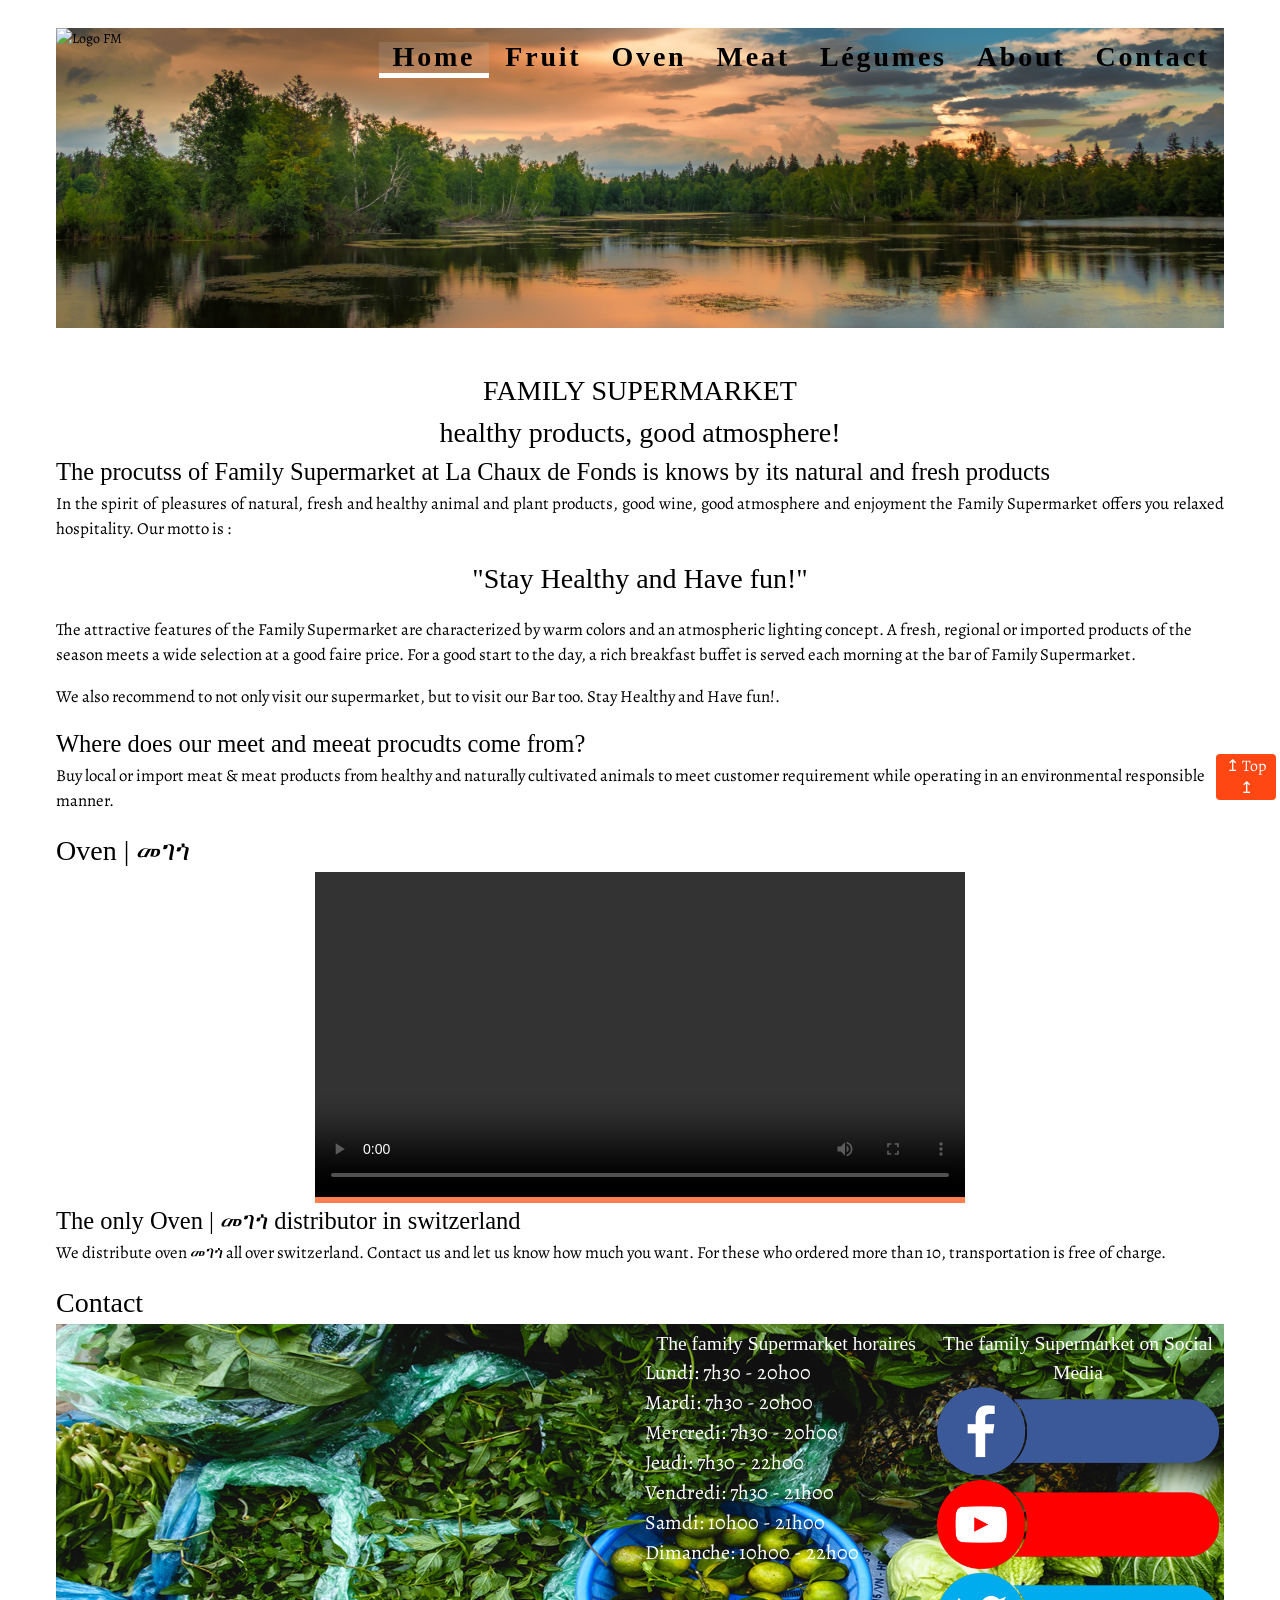
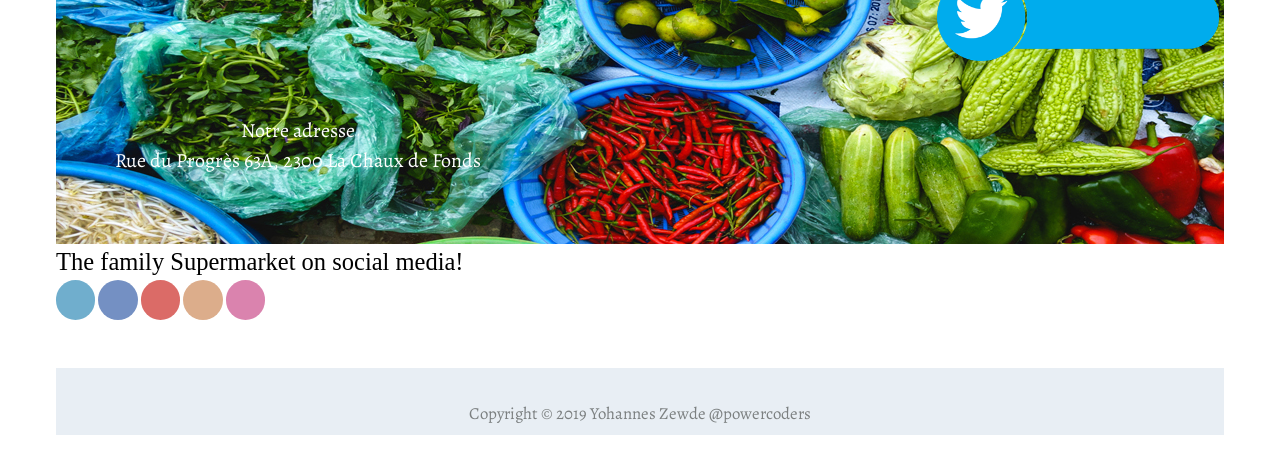
==== commit 28e9d7ad: "index.html file is modified" ====
--- a/index.html
+++ b/index.html
@@ -87,8 +87,7 @@
     <!-- CONTACT-->
 
 
-    <a name="Contact">
-      <hr></a>
+
     <h1>Contact</h1>
 
     <footer class="row_footer">
@@ -121,7 +120,7 @@
           <center>The family Supermarket on Social Media</center>
         </h1>
         <a href="" title="Facebook">
-          <img src="assets/Icons/facebook.png" alt="Facebook" class="image" style="width:100%"></a><br>
+          <img src="assets/Icons/facebook.png"alt="Facebook" class="image" style="width:100%"></a><br>
         <a href="" title="Youtube">
           <img src="assets/Icons/youtube.png" alt="Youtube" class="image" style="width:100%">
         </a><br>
@@ -139,11 +138,11 @@
     </footer>
     <h2>The <strong>family Supermarket</strong> on social media!</h2>
     <Menu class="icon DF">
-        <a href="#" class="icon circle fa-twitter"><span class="label">Twitter</span></a>
-        <a href="#" class="icon circle fa-facebook"><span class="label">Facebook</span></a>
-        <a href="#" class="icon circle fa-google-plus"><span class="label">Google+</span></a>
-        <a href="#" class="icon circle fa-github"><span class="label">Github</span></a>
-        <a href="#" class="icon circle fa-dribbble"><span class="label">Dribbble</span></a>
+      <a href="#" class="icon circle fa-twitter"><span class="label">Twitter</span></a>
+      <a href="#" class="icon circle fa-facebook"><span class="label">Facebook</span></a>
+      <a href="#" class="icon circle fa-google-plus"><span class="label">Google+</span></a>
+      <a href="#" class="icon circle fa-github"><span class="label">Github</span></a>
+      <a href="#" class="icon circle fa-dribbble"><span class="label">Dribbble</span></a>
     </Menu>
   </main>
   <div class="copyright">
